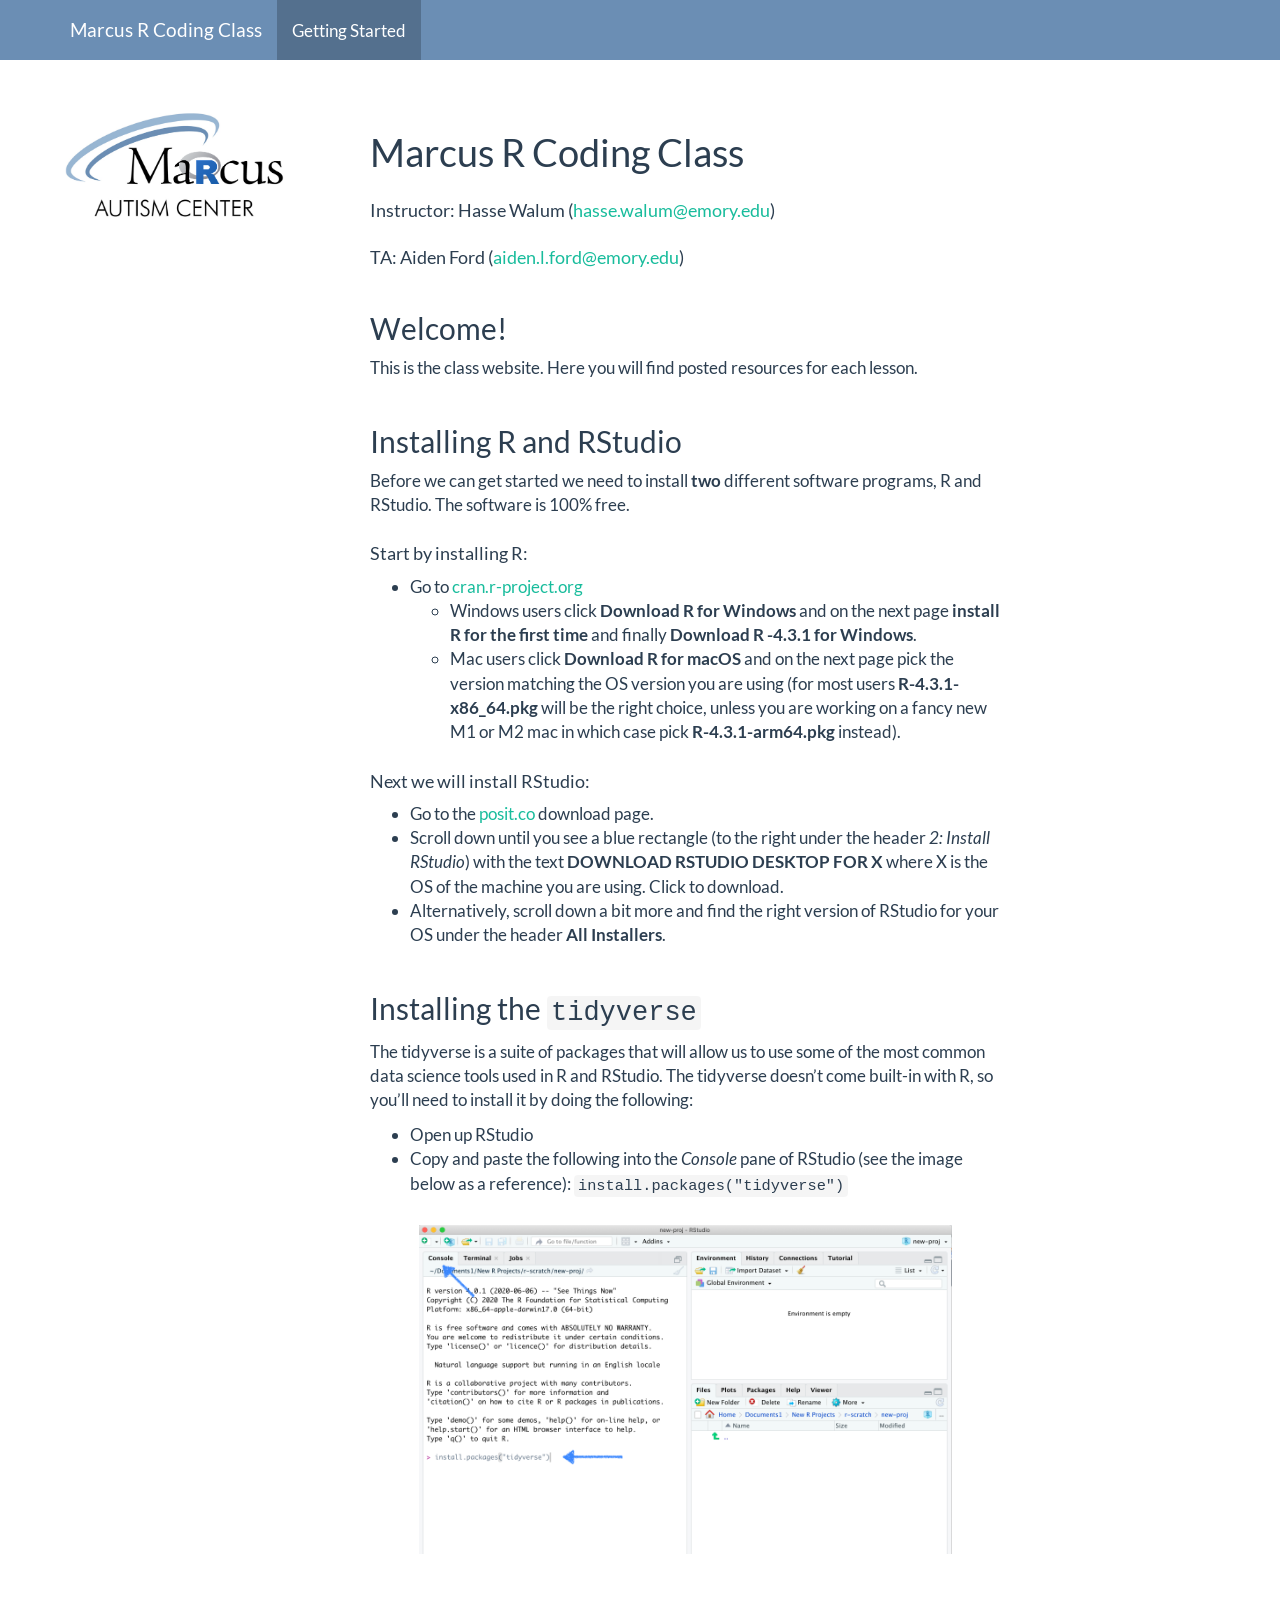
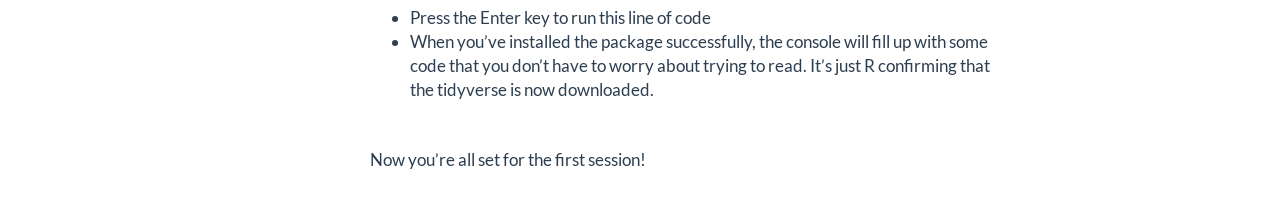
==== docs/index.html @ c4c49969 "Adds names" ====
<!DOCTYPE html>

<html>

<head>

<meta charset="utf-8" />
<meta name="generator" content="pandoc" />
<meta http-equiv="X-UA-Compatible" content="IE=EDGE" />


<meta name="author" content="Instructor: Hasse Walum (hasse.walum@emory.edu)" />
<meta name="author" content="TA: Aiden Ford (aiden.l.ford@emory.edu)" />


<title>Marcus R Coding Class</title>

<script src="site_libs/header-attrs-2.21/header-attrs.js"></script>
<script src="site_libs/jquery-3.6.0/jquery-3.6.0.min.js"></script>
<meta name="viewport" content="width=device-width, initial-scale=1" />
<link href="site_libs/bootstrap-3.3.5/css/flatly.min.css" rel="stylesheet" />
<script src="site_libs/bootstrap-3.3.5/js/bootstrap.min.js"></script>
<script src="site_libs/bootstrap-3.3.5/shim/html5shiv.min.js"></script>
<script src="site_libs/bootstrap-3.3.5/shim/respond.min.js"></script>
<style>h1 {font-size: 34px;}
       h1.title {font-size: 38px;}
       h2 {font-size: 30px;}
       h3 {font-size: 24px;}
       h4 {font-size: 18px;}
       h5 {font-size: 16px;}
       h6 {font-size: 12px;}
       code {color: inherit; background-color: rgba(0, 0, 0, 0.04);}
       pre:not([class]) { background-color: white }</style>
<script src="site_libs/jqueryui-1.11.4/jquery-ui.min.js"></script>
<link href="site_libs/tocify-1.9.1/jquery.tocify.css" rel="stylesheet" />
<script src="site_libs/tocify-1.9.1/jquery.tocify.js"></script>
<script src="site_libs/navigation-1.1/tabsets.js"></script>
<link href="site_libs/highlightjs-9.12.0/default.css" rel="stylesheet" />
<script src="site_libs/highlightjs-9.12.0/highlight.js"></script>

<style type="text/css">
  code{white-space: pre-wrap;}
  span.smallcaps{font-variant: small-caps;}
  span.underline{text-decoration: underline;}
  div.column{display: inline-block; vertical-align: top; width: 50%;}
  div.hanging-indent{margin-left: 1.5em; text-indent: -1.5em;}
  ul.task-list{list-style: none;}
    </style>

<style type="text/css">code{white-space: pre;}</style>
<script type="text/javascript">
if (window.hljs) {
  hljs.configure({languages: []});
  hljs.initHighlightingOnLoad();
  if (document.readyState && document.readyState === "complete") {
    window.setTimeout(function() { hljs.initHighlighting(); }, 0);
  }
}
</script>






<link rel="stylesheet" href="home.css" type="text/css" />
<link rel="stylesheet" href="style.css" type="text/css" />



<style type = "text/css">
.main-container {
  max-width: 940px;
  margin-left: auto;
  margin-right: auto;
}
img {
  max-width:100%;
}
.tabbed-pane {
  padding-top: 12px;
}
.html-widget {
  margin-bottom: 20px;
}
button.code-folding-btn:focus {
  outline: none;
}
summary {
  display: list-item;
}
details > summary > p:only-child {
  display: inline;
}
pre code {
  padding: 0;
}
</style>


<style type="text/css">
.dropdown-submenu {
  position: relative;
}
.dropdown-submenu>.dropdown-menu {
  top: 0;
  left: 100%;
  margin-top: -6px;
  margin-left: -1px;
  border-radius: 0 6px 6px 6px;
}
.dropdown-submenu:hover>.dropdown-menu {
  display: block;
}
.dropdown-submenu>a:after {
  display: block;
  content: " ";
  float: right;
  width: 0;
  height: 0;
  border-color: transparent;
  border-style: solid;
  border-width: 5px 0 5px 5px;
  border-left-color: #cccccc;
  margin-top: 5px;
  margin-right: -10px;
}
.dropdown-submenu:hover>a:after {
  border-left-color: #adb5bd;
}
.dropdown-submenu.pull-left {
  float: none;
}
.dropdown-submenu.pull-left>.dropdown-menu {
  left: -100%;
  margin-left: 10px;
  border-radius: 6px 0 6px 6px;
}
</style>

<script type="text/javascript">
// manage active state of menu based on current page
$(document).ready(function () {
  // active menu anchor
  href = window.location.pathname
  href = href.substr(href.lastIndexOf('/') + 1)
  if (href === "")
    href = "index.html";
  var menuAnchor = $('a[href="' + href + '"]');

  // mark the anchor link active (and if it's in a dropdown, also mark that active)
  var dropdown = menuAnchor.closest('li.dropdown');
  if (window.bootstrap) { // Bootstrap 4+
    menuAnchor.addClass('active');
    dropdown.find('> .dropdown-toggle').addClass('active');
  } else { // Bootstrap 3
    menuAnchor.parent().addClass('active');
    dropdown.addClass('active');
  }

  // Navbar adjustments
  var navHeight = $(".navbar").first().height() + 15;
  var style = document.createElement('style');
  var pt = "padding-top: " + navHeight + "px; ";
  var mt = "margin-top: -" + navHeight + "px; ";
  var css = "";
  // offset scroll position for anchor links (for fixed navbar)
  for (var i = 1; i <= 6; i++) {
    css += ".section h" + i + "{ " + pt + mt + "}\n";
  }
  style.innerHTML = "body {" + pt + "padding-bottom: 40px; }\n" + css;
  document.head.appendChild(style);
});
</script>

<!-- tabsets -->

<style type="text/css">
.tabset-dropdown > .nav-tabs {
  display: inline-table;
  max-height: 500px;
  min-height: 44px;
  overflow-y: auto;
  border: 1px solid #ddd;
  border-radius: 4px;
}

.tabset-dropdown > .nav-tabs > li.active:before, .tabset-dropdown > .nav-tabs.nav-tabs-open:before {
  content: "\e259";
  font-family: 'Glyphicons Halflings';
  display: inline-block;
  padding: 10px;
  border-right: 1px solid #ddd;
}

.tabset-dropdown > .nav-tabs.nav-tabs-open > li.active:before {
  content: "\e258";
  font-family: 'Glyphicons Halflings';
  border: none;
}

.tabset-dropdown > .nav-tabs > li.active {
  display: block;
}

.tabset-dropdown > .nav-tabs > li > a,
.tabset-dropdown > .nav-tabs > li > a:focus,
.tabset-dropdown > .nav-tabs > li > a:hover {
  border: none;
  display: inline-block;
  border-radius: 4px;
  background-color: transparent;
}

.tabset-dropdown > .nav-tabs.nav-tabs-open > li {
  display: block;
  float: none;
}

.tabset-dropdown > .nav-tabs > li {
  display: none;
}
</style>

<!-- code folding -->



<style type="text/css">

#TOC {
  margin: 25px 0px 20px 0px;
}
@media (max-width: 768px) {
#TOC {
  position: relative;
  width: 100%;
}
}

@media print {
.toc-content {
  /* see https://github.com/w3c/csswg-drafts/issues/4434 */
  float: right;
}
}

.toc-content {
  padding-left: 30px;
  padding-right: 40px;
}

div.main-container {
  max-width: 1200px;
}

div.tocify {
  width: 20%;
  max-width: 260px;
  max-height: 85%;
}

@media (min-width: 768px) and (max-width: 991px) {
  div.tocify {
    width: 25%;
  }
}

@media (max-width: 767px) {
  div.tocify {
    width: 100%;
    max-width: none;
  }
}

.tocify ul, .tocify li {
  line-height: 20px;
}

.tocify-subheader .tocify-item {
  font-size: 0.90em;
}

.tocify .list-group-item {
  border-radius: 0px;
}


</style>



</head>

<body>


<div class="container-fluid main-container">


<!-- setup 3col/9col grid for toc_float and main content  -->
<div class="row">
<div class="col-xs-12 col-sm-4 col-md-3">
<div id="TOC" class="tocify">
</div>
</div>

<div class="toc-content col-xs-12 col-sm-8 col-md-9">




<div class="navbar navbar-default  navbar-fixed-top" role="navigation">
  <div class="container">
    <div class="navbar-header">
      <button type="button" class="navbar-toggle collapsed" data-toggle="collapse" data-bs-toggle="collapse" data-target="#navbar" data-bs-target="#navbar">
        <span class="icon-bar"></span>
        <span class="icon-bar"></span>
        <span class="icon-bar"></span>
      </button>
      <a class="navbar-brand" href="index.html">Marcus R Coding Class</a>
    </div>
    <div id="navbar" class="navbar-collapse collapse">
      <ul class="nav navbar-nav">
        <li>
  <a href="index.html">Getting Started</a>
</li>
      </ul>
      <ul class="nav navbar-nav navbar-right">
        
      </ul>
    </div><!--/.nav-collapse -->
  </div><!--/.container -->
</div><!--/.navbar -->

<div id="header">



<h1 class="title toc-ignore">Marcus R Coding Class</h1>
<h4 class="author">Instructor: Hasse Walum (<a
href="mailto:hasse.walum@emory.edu"
class="email">hasse.walum@emory.edu</a>)</h4>
<h4 class="author">TA: Aiden Ford (<a
href="mailto:aiden.l.ford@emory.edu"
class="email">aiden.l.ford@emory.edu</a>)</h4>

</div>


<div id="welcome" class="section level2">
<h2>Welcome!</h2>
<p>This is the class website. Here you will find posted resources for
each lesson.</p>
</div>
<div id="installing-r-and-rstudio" class="section level2">
<h2>Installing R and RStudio</h2>
<p>Before we can get started we need to install <strong>two</strong>
different software programs, R and RStudio. The software is 100%
free.</p>
<div id="start-by-installing-r" class="section level4">
<h4>Start by installing R:</h4>
<ul>
<li>Go to <a href="https://cran.r-project.org">cran.r-project.org</a>
<ul>
<li>Windows users click <strong>Download R for Windows</strong> and on
the next page <strong>install R for the first time</strong> and finally
<strong>Download R -4.3.1 for Windows</strong>.</li>
<li>Mac users click <strong>Download R for macOS</strong> and on the
next page pick the version matching the OS version you are using (for
most users <strong>R-4.3.1-x86_64.pkg</strong> will be the right choice,
unless you are working on a fancy new M1 or M2 mac in which case pick
<strong>R-4.3.1-arm64.pkg</strong> instead).</li>
</ul></li>
</ul>
</div>
<div id="next-we-will-install-rstudio" class="section level4">
<h4>Next we will install RStudio:</h4>
<ul>
<li>Go to the <a
href="https://posit.co/download/rstudio-desktop/">posit.co</a> download
page.</li>
<li>Scroll down until you see a blue rectangle (to the right under the
header <em>2: Install RStudio</em>) with the text <strong>DOWNLOAD
RSTUDIO DESKTOP FOR X</strong> where X is the OS of the machine you are
using. Click to download.<br />
</li>
<li>Alternatively, scroll down a bit more and find the right version of
RStudio for your OS under the header <strong>All
Installers</strong>.</li>
</ul>
</div>
</div>
<div id="installing-the-tidyverse" class="section level2">
<h2>Installing the <code>tidyverse</code></h2>
<p>The tidyverse is a suite of packages that will allow us to use some
of the most common data science tools used in R and RStudio. The
tidyverse doesn’t come built-in with R, so you’ll need to install it by
doing the following:</p>
<ul>
<li>Open up RStudio</li>
<li>Copy and paste the following into the <em>Console</em> pane of
RStudio (see the image below as a reference):
<code>install.packages("tidyverse")</code></li>
</ul>
<center>
<img src="console.png" style="width:90.0%" />
</center>
<p><br />
</p>
<ul>
<li>Press the Enter key to run this line of code</li>
<li>When you’ve installed the package successfully, the console will
fill up with some code that you don’t have to worry about trying to
read. It’s just R confirming that the tidyverse is now downloaded.</li>
</ul>
<p><br></p>
<p>Now you’re all set for the first session!</p>
</div>



</div>
</div>

</div>

<script>

// add bootstrap table styles to pandoc tables
function bootstrapStylePandocTables() {
  $('tr.odd').parent('tbody').parent('table').addClass('table table-condensed');
}
$(document).ready(function () {
  bootstrapStylePandocTables();
});


</script>

<!-- tabsets -->

<script>
$(document).ready(function () {
  window.buildTabsets("TOC");
});

$(document).ready(function () {
  $('.tabset-dropdown > .nav-tabs > li').click(function () {
    $(this).parent().toggleClass('nav-tabs-open');
  });
});
</script>

<!-- code folding -->

<script>
$(document).ready(function ()  {

    // temporarily add toc-ignore selector to headers for the consistency with Pandoc
    $('.unlisted.unnumbered').addClass('toc-ignore')

    // move toc-ignore selectors from section div to header
    $('div.section.toc-ignore')
        .removeClass('toc-ignore')
        .children('h1,h2,h3,h4,h5').addClass('toc-ignore');

    // establish options
    var options = {
      selectors: "h1,h2,h3",
      theme: "bootstrap3",
      context: '.toc-content',
      hashGenerator: function (text) {
        return text.replace(/[.\\/?&!#<>]/g, '').replace(/\s/g, '_');
      },
      ignoreSelector: ".toc-ignore",
      scrollTo: 0
    };
    options.showAndHide = true;
    options.smoothScroll = true;

    // tocify
    var toc = $("#TOC").tocify(options).data("toc-tocify");
});
</script>

<!-- dynamically load mathjax for compatibility with self-contained -->
<script>
  (function () {
    var script = document.createElement("script");
    script.type = "text/javascript";
    script.src  = "https://mathjax.rstudio.com/latest/MathJax.js?config=TeX-AMS-MML_HTMLorMML";
    document.getElementsByTagName("head")[0].appendChild(script);
  })();
</script>

</body>
</html>
---- docs/site_libs/bootstrap-3.3.5/css/flatly.min.css ----
@font-face {
  font-family: 'Lato';
  font-style: normal;
  font-weight: 400;
  src: url(fonts/Lato.ttf) format('truetype');
}
@font-face {
  font-family: 'Lato';
  font-style: normal;
  font-weight: 700;
  src: url(fonts/LatoBold.ttf) format('truetype');
}
@font-face {
  font-family: 'Lato';
  font-style: italic;
  font-weight: 400;
  src: url(fonts/LatoItalic.ttf) format('truetype');
}

/*!
 * bootswatch v3.3.6
 * Homepage: http://bootswatch.com
 * Copyright 2012-2015 Thomas Park
 * Licensed under MIT
 * Based on Bootstrap
*//*!
 * Bootstrap v3.3.6 (http://getbootstrap.com)
 * Copyright 2011-2015 Twitter, Inc.
 * Licensed under MIT (https://github.com/twbs/bootstrap/blob/master/LICENSE)
 *//*! normalize.css v3.0.3 | MIT License | github.com/necolas/normalize.css */html{font-family:sans-serif;-ms-text-size-adjust:100%;-webkit-text-size-adjust:100%}body{margin:0}article,aside,details,figcaption,figure,footer,header,hgroup,main,menu,nav,section,summary{display:block}audio,canvas,progress,video{display:inline-block;vertical-align:baseline}audio:not([controls]){display:none;height:0}[hidden],template{display:none}a{background-color:transparent}a:active,a:hover{outline:0}abbr[title]{border-bottom:1px dotted}b,strong{font-weight:bold}dfn{font-style:italic}h1{font-size:2em;margin:0.67em 0}mark{background:#ff0;color:#000}small{font-size:80%}sub,sup{font-size:75%;line-height:0;position:relative;vertical-align:baseline}sup{top:-0.5em}sub{bottom:-0.25em}img{border:0}svg:not(:root){overflow:hidden}figure{margin:1em 40px}hr{-webkit-box-sizing:content-box;-moz-box-sizing:content-box;box-sizing:content-box;height:0}pre{overflow:auto}code,kbd,pre,samp{font-family:monospace, monospace;font-size:1em}button,input,optgroup,select,textarea{color:inherit;font:inherit;margin:0}button{overflow:visible}button,select{text-transform:none}button,html input[type="button"],input[type="reset"],input[type="submit"]{-webkit-appearance:button;cursor:pointer}button[disabled],html input[disabled]{cursor:default}button::-moz-focus-inner,input::-moz-focus-inner{border:0;padding:0}input{line-height:normal}input[type="checkbox"],input[type="radio"]{-webkit-box-sizing:border-box;-moz-box-sizing:border-box;box-sizing:border-box;padding:0}input[type="number"]::-webkit-inner-spin-button,input[type="number"]::-webkit-outer-spin-button{height:auto}input[type="search"]{-webkit-appearance:textfield;-webkit-box-sizing:content-box;-moz-box-sizing:content-box;box-sizing:content-box}input[type="search"]::-webkit-search-cancel-button,input[type="search"]::-webkit-search-decoration{-webkit-appearance:none}fieldset{border:1px solid #c0c0c0;margin:0 2px;padding:0.35em 0.625em 0.75em}legend{border:0;padding:0}textarea{overflow:auto}optgroup{font-weight:bold}table{border-collapse:collapse;border-spacing:0}td,th{padding:0}/*! Source: https://github.com/h5bp/html5-boilerplate/blob/master/src/css/main.css */@media print{*,*:before,*:after{background:transparent !important;color:#000 !important;-webkit-box-shadow:none !important;box-shadow:none !important;text-shadow:none !important}a,a:visited{text-decoration:underline}a[href]:after{content:" (" attr(href) ")"}abbr[title]:after{content:" (" attr(title) ")"}a[href^="#"]:after,a[href^="javascript:"]:after{content:""}pre,blockquote{border:1px solid #999;page-break-inside:avoid}thead{display:table-header-group}tr,img{page-break-inside:avoid}img{max-width:100% !important}p,h2,h3{orphans:3;widows:3}h2,h3{page-break-after:avoid}.navbar{display:none}.btn>.caret,.dropup>.btn>.caret{border-top-color:#000 !important}.label{border:1px solid #000}.table{border-collapse:collapse !important}.table td,.table th{background-color:#fff !important}.table-bordered th,.table-bordered td{border:1px solid #ddd !important}}@font-face{font-family:'Glyphicons Halflings';src:url('../fonts/glyphicons-halflings-regular.eot');src:url('../fonts/glyphicons-halflings-regular.eot?#iefix') format('embedded-opentype'),url('../fonts/glyphicons-halflings-regular.woff') format('woff'),url('../fonts/glyphicons-halflings-regular.ttf') format('truetype'),url('../fonts/glyphicons-halflings-regular.svg#glyphicons_halflingsregular') format('svg')}.glyphicon{position:relative;top:1px;display:inline-block;font-family:'Glyphicons Halflings';font-style:normal;font-weight:normal;line-height:1;-webkit-font-smoothing:antialiased;-moz-osx-font-smoothing:grayscale}.glyphicon-asterisk:before{content:"\002a"}.glyphicon-plus:before{content:"\002b"}.glyphicon-euro:before,.glyphicon-eur:before{content:"\20ac"}.glyphicon-minus:before{content:"\2212"}.glyphicon-cloud:before{content:"\2601"}.glyphicon-envelope:before{content:"\2709"}.glyphicon-pencil:before{content:"\270f"}.glyphicon-glass:before{content:"\e001"}.glyphicon-music:before{content:"\e002"}.glyphicon-search:before{content:"\e003"}.glyphicon-heart:before{content:"\e005"}.glyphicon-star:before{content:"\e006"}.glyphicon-star-empty:before{content:"\e007"}.glyphicon-user:before{content:"\e008"}.glyphicon-film:before{content:"\e009"}.glyphicon-th-large:before{content:"\e010"}.glyphicon-th:before{content:"\e011"}.glyphicon-th-list:before{content:"\e012"}.glyphicon-ok:before{content:"\e013"}.glyphicon-remove:before{content:"\e014"}.glyphicon-zoom-in:before{content:"\e015"}.glyphicon-zoom-out:before{content:"\e016"}.glyphicon-off:before{content:"\e017"}.glyphicon-signal:before{content:"\e018"}.glyphicon-cog:before{content:"\e019"}.glyphicon-trash:before{content:"\e020"}.glyphicon-home:before{content:"\e021"}.glyphicon-file:before{content:"\e022"}.glyphicon-time:before{content:"\e023"}.glyphicon-road:before{content:"\e024"}.glyphicon-download-alt:before{content:"\e025"}.glyphicon-download:before{content:"\e026"}.glyphicon-upload:before{content:"\e027"}.glyphicon-inbox:before{content:"\e028"}.glyphicon-play-circle:before{content:"\e029"}.glyphicon-repeat:before{content:"\e030"}.glyphicon-refresh:before{content:"\e031"}.glyphicon-list-alt:before{content:"\e032"}.glyphicon-lock:before{content:"\e033"}.glyphicon-flag:before{content:"\e034"}.glyphicon-headphones:before{content:"\e035"}.glyphicon-volume-off:before{content:"\e036"}.glyphicon-volume-down:before{content:"\e037"}.glyphicon-volume-up:before{content:"\e038"}.glyphicon-qrcode:before{content:"\e039"}.glyphicon-barcode:before{content:"\e040"}.glyphicon-tag:before{content:"\e041"}.glyphicon-tags:before{content:"\e042"}.glyphicon-book:before{content:"\e043"}.glyphicon-bookmark:before{content:"\e044"}.glyphicon-print:before{content:"\e045"}.glyphicon-camera:before{content:"\e046"}.glyphicon-font:before{content:"\e047"}.glyphicon-bold:before{content:"\e048"}.glyphicon-italic:before{content:"\e049"}.glyphicon-text-height:before{content:"\e050"}.glyphicon-text-width:before{content:"\e051"}.glyphicon-align-left:before{content:"\e052"}.glyphicon-align-center:before{content:"\e053"}.glyphicon-align-right:before{content:"\e054"}.glyphicon-align-justify:before{content:"\e055"}.glyphicon-list:before{content:"\e056"}.glyphicon-indent-left:before{content:"\e057"}.glyphicon-indent-right:before{content:"\e058"}.glyphicon-facetime-video:before{content:"\e059"}.glyphicon-picture:before{content:"\e060"}.glyphicon-map-marker:before{content:"\e062"}.glyphicon-adjust:before{content:"\e063"}.glyphicon-tint:before{content:"\e064"}.glyphicon-edit:before{content:"\e065"}.glyphicon-share:before{content:"\e066"}.glyphicon-check:before{content:"\e067"}.glyphicon-move:before{content:"\e068"}.glyphicon-step-backward:before{content:"\e069"}.glyphicon-fast-backward:before{content:"\e070"}.glyphicon-backward:before{content:"\e071"}.glyphicon-play:before{content:"\e072"}.glyphicon-pause:before{content:"\e073"}.glyphicon-stop:before{content:"\e074"}.glyphicon-forward:before{content:"\e075"}.glyphicon-fast-forward:before{content:"\e076"}.glyphicon-step-forward:before{content:"\e077"}.glyphicon-eject:before{content:"\e078"}.glyphicon-chevron-left:before{content:"\e079"}.glyphicon-chevron-right:before{content:"\e080"}.glyphicon-plus-sign:before{content:"\e081"}.glyphicon-minus-sign:before{content:"\e082"}.glyphicon-remove-sign:before{content:"\e083"}.glyphicon-ok-sign:before{content:"\e084"}.glyphicon-question-sign:before{content:"\e085"}.glyphicon-info-sign:before{content:"\e086"}.glyphicon-screenshot:before{content:"\e087"}.glyphicon-remove-circle:before{content:"\e088"}.glyphicon-ok-circle:before{content:"\e089"}.glyphicon-ban-circle:before{content:"\e090"}.glyphicon-arrow-left:before{content:"\e091"}.glyphicon-arrow-right:before{content:"\e092"}.glyphicon-arrow-up:before{content:"\e093"}.glyphicon-arrow-down:before{content:"\e094"}.glyphicon-share-alt:before{content:"\e095"}.glyphicon-resize-full:before{content:"\e096"}.glyphicon-resize-small:before{content:"\e097"}.glyphicon-exclamation-sign:before{content:"\e101"}.glyphicon-gift:before{content:"\e102"}.glyphicon-leaf:before{content:"\e103"}.glyphicon-fire:before{content:"\e104"}.glyphicon-eye-open:before{content:"\e105"}.glyphicon-eye-close:before{content:"\e106"}.glyphicon-warning-sign:before{content:"\e107"}.glyphicon-plane:before{content:"\e108"}.glyphicon-calendar:before{content:"\e109"}.glyphicon-random:before{content:"\e110"}.glyphicon-comment:before{content:"\e111"}.glyphicon-magnet:before{content:"\e112"}.glyphicon-chevron-up:before{content:"\e113"}.glyphicon-chevron-down:before{content:"\e114"}.glyphicon-retweet:before{content:"\e115"}.glyphicon-shopping-cart:before{content:"\e116"}.glyphicon-folder-close:before{content:"\e117"}.glyphicon-folder-open:before{content:"\e118"}.glyphicon-resize-vertical:before{content:"\e119"}.glyphicon-resize-horizontal:before{content:"\e120"}.glyphicon-hdd:before{content:"\e121"}.glyphicon-bullhorn:before{content:"\e122"}.glyphicon-bell:before{content:"\e123"}.glyphicon-certificate:before{content:"\e124"}.glyphicon-thumbs-up:before{content:"\e125"}.glyphicon-thumbs-down:before{content:"\e126"}.glyphicon-hand-right:before{content:"\e127"}.glyphicon-hand-left:before{content:"\e128"}.glyphicon-hand-up:before{content:"\e129"}.glyphicon-hand-down:before{content:"\e130"}.glyphicon-circle-arrow-right:before{content:"\e131"}.glyphicon-circle-arrow-left:before{content:"\e132"}.glyphicon-circle-arrow-up:before{content:"\e133"}.glyphicon-circle-arrow-down:before{content:"\e134"}.glyphicon-globe:before{content:"\e135"}.glyphicon-wrench:before{content:"\e136"}.glyphicon-tasks:before{content:"\e137"}.glyphicon-filter:before{content:"\e138"}.glyphicon-briefcase:before{content:"\e139"}.glyphicon-fullscreen:before{content:"\e140"}.glyphicon-dashboard:before{content:"\e141"}.glyphicon-paperclip:before{content:"\e142"}.glyphicon-heart-empty:before{content:"\e143"}.glyphicon-link:before{content:"\e144"}.glyphicon-phone:before{content:"\e145"}.glyphicon-pushpin:before{content:"\e146"}.glyphicon-usd:before{content:"\e148"}.glyphicon-gbp:before{content:"\e149"}.glyphicon-sort:before{content:"\e150"}.glyphicon-sort-by-alphabet:before{content:"\e151"}.glyphicon-sort-by-alphabet-alt:before{content:"\e152"}.glyphicon-sort-by-order:before{content:"\e153"}.glyphicon-sort-by-order-alt:before{content:"\e154"}.glyphicon-sort-by-attributes:before{content:"\e155"}.glyphicon-sort-by-attributes-alt:before{content:"\e156"}.glyphicon-unchecked:before{content:"\e157"}.glyphicon-expand:before{content:"\e158"}.glyphicon-collapse-down:before{content:"\e159"}.glyphicon-collapse-up:before{content:"\e160"}.glyphicon-log-in:before{content:"\e161"}.glyphicon-flash:before{content:"\e162"}.glyphicon-log-out:before{content:"\e163"}.glyphicon-new-window:before{content:"\e164"}.glyphicon-record:before{content:"\e165"}.glyphicon-save:before{content:"\e166"}.glyphicon-open:before{content:"\e167"}.glyphicon-saved:before{content:"\e168"}.glyphicon-import:before{content:"\e169"}.glyphicon-export:before{content:"\e170"}.glyphicon-send:before{content:"\e171"}.glyphicon-floppy-disk:before{content:"\e172"}.glyphicon-floppy-saved:before{content:"\e173"}.glyphicon-floppy-remove:before{content:"\e174"}.glyphicon-floppy-save:before{content:"\e175"}.glyphicon-floppy-open:before{content:"\e176"}.glyphicon-credit-card:before{content:"\e177"}.glyphicon-transfer:before{content:"\e178"}.glyphicon-cutlery:before{content:"\e179"}.glyphicon-header:before{content:"\e180"}.glyphicon-compressed:before{content:"\e181"}.glyphicon-earphone:before{content:"\e182"}.glyphicon-phone-alt:before{content:"\e183"}.glyphicon-tower:before{content:"\e184"}.glyphicon-stats:before{content:"\e185"}.glyphicon-sd-video:before{content:"\e186"}.glyphicon-hd-video:before{content:"\e187"}.glyphicon-subtitles:before{content:"\e188"}.glyphicon-sound-stereo:before{content:"\e189"}.glyphicon-sound-dolby:before{content:"\e190"}.glyphicon-sound-5-1:before{content:"\e191"}.glyphicon-sound-6-1:before{content:"\e192"}.glyphicon-sound-7-1:before{content:"\e193"}.glyphicon-copyright-mark:before{content:"\e194"}.glyphicon-registration-mark:before{content:"\e195"}.glyphicon-cloud-download:before{content:"\e197"}.glyphicon-cloud-upload:before{content:"\e198"}.glyphicon-tree-conifer:before{content:"\e199"}.glyphicon-tree-deciduous:before{content:"\e200"}.glyphicon-cd:before{content:"\e201"}.glyphicon-save-file:before{content:"\e202"}.glyphicon-open-file:before{content:"\e203"}.glyphicon-level-up:before{content:"\e204"}.glyphicon-copy:before{content:"\e205"}.glyphicon-paste:before{content:"\e206"}.glyphicon-alert:before{content:"\e209"}.glyphicon-equalizer:before{content:"\e210"}.glyphicon-king:before{content:"\e211"}.glyphicon-queen:before{content:"\e212"}.glyphicon-pawn:before{content:"\e213"}.glyphicon-bishop:before{content:"\e214"}.glyphicon-knight:before{content:"\e215"}.glyphicon-baby-formula:before{content:"\e216"}.glyphicon-tent:before{content:"\26fa"}.glyphicon-blackboard:before{content:"\e218"}.glyphicon-bed:before{content:"\e219"}.glyphicon-apple:before{content:"\f8ff"}.glyphicon-erase:before{content:"\e221"}.glyphicon-hourglass:before{content:"\231b"}.glyphicon-lamp:before{content:"\e223"}.glyphicon-duplicate:before{content:"\e224"}.glyphicon-piggy-bank:before{content:"\e225"}.glyphicon-scissors:before{content:"\e226"}.glyphicon-bitcoin:before{content:"\e227"}.glyphicon-btc:before{content:"\e227"}.glyphicon-xbt:before{content:"\e227"}.glyphicon-yen:before{content:"\00a5"}.glyphicon-jpy:before{content:"\00a5"}.glyphicon-ruble:before{content:"\20bd"}.glyphicon-rub:before{content:"\20bd"}.glyphicon-scale:before{content:"\e230"}.glyphicon-ice-lolly:before{content:"\e231"}.glyphicon-ice-lolly-tasted:before{content:"\e232"}.glyphicon-education:before{content:"\e233"}.glyphicon-option-horizontal:before{content:"\e234"}.glyphicon-option-vertical:before{content:"\e235"}.glyphicon-menu-hamburger:before{content:"\e236"}.glyphicon-modal-window:before{content:"\e237"}.glyphicon-oil:before{content:"\e238"}.glyphicon-grain:before{content:"\e239"}.glyphicon-sunglasses:before{content:"\e240"}.glyphicon-text-size:before{content:"\e241"}.glyphicon-text-color:before{content:"\e242"}.glyphicon-text-background:before{content:"\e243"}.glyphicon-object-align-top:before{content:"\e244"}.glyphicon-object-align-bottom:before{content:"\e245"}.glyphicon-object-align-horizontal:before{content:"\e246"}.glyphicon-object-align-left:before{content:"\e247"}.glyphicon-object-align-vertical:before{content:"\e248"}.glyphicon-object-align-right:before{content:"\e249"}.glyphicon-triangle-right:before{content:"\e250"}.glyphicon-triangle-left:before{content:"\e251"}.glyphicon-triangle-bottom:before{content:"\e252"}.glyphicon-triangle-top:before{content:"\e253"}.glyphicon-console:before{content:"\e254"}.glyphicon-superscript:before{content:"\e255"}.glyphicon-subscript:before{content:"\e256"}.glyphicon-menu-left:before{content:"\e257"}.glyphicon-menu-right:before{content:"\e258"}.glyphicon-menu-down:before{content:"\e259"}.glyphicon-menu-up:before{content:"\e260"}*{-webkit-box-sizing:border-box;-moz-box-sizing:border-box;box-sizing:border-box}*:before,*:after{-webkit-box-sizing:border-box;-moz-box-sizing:border-box;box-sizing:border-box}html{font-size:10px;-webkit-tap-highlight-color:rgba(0,0,0,0)}body{font-family:"Lato","Helvetica Neue",Helvetica,Arial,sans-serif;font-size:15px;line-height:1.42857143;color:#2c3e50;background-color:#ffffff}input,button,select,textarea{font-family:inherit;font-size:inherit;line-height:inherit}a{color:#18bc9c;text-decoration:none}a:hover,a:focus{color:#18bc9c;text-decoration:underline}a:focus{outline:thin dotted;outline:5px auto -webkit-focus-ring-color;outline-offset:-2px}figure{margin:0}img{vertical-align:middle}.img-responsive,.thumbnail>img,.thumbnail a>img,.carousel-inner>.item>img,.carousel-inner>.item>a>img{display:block;max-width:100%;height:auto}.img-rounded{border-radius:6px}.img-thumbnail{padding:4px;line-height:1.42857143;background-color:#ffffff;border:1px solid #ecf0f1;border-radius:4px;-webkit-transition:all .2s ease-in-out;-o-transition:all .2s ease-in-out;transition:all .2s ease-in-out;display:inline-block;max-width:100%;height:auto}.img-circle{border-radius:50%}hr{margin-top:21px;margin-bottom:21px;border:0;border-top:1px solid #ecf0f1}.sr-only{position:absolute;width:1px;height:1px;margin:-1px;padding:0;overflow:hidden;clip:rect(0, 0, 0, 0);border:0}.sr-only-focusable:active,.sr-only-focusable:focus{position:static;width:auto;height:auto;margin:0;overflow:visible;clip:auto}[role="button"]{cursor:pointer}h1,h2,h3,h4,h5,h6,.h1,.h2,.h3,.h4,.h5,.h6{font-family:"Lato","Helvetica Neue",Helvetica,Arial,sans-serif;font-weight:400;line-height:1.1;color:inherit}h1 small,h2 small,h3 small,h4 small,h5 small,h6 small,.h1 small,.h2 small,.h3 small,.h4 small,.h5 small,.h6 small,h1 .small,h2 .small,h3 .small,h4 .small,h5 .small,h6 .small,.h1 .small,.h2 .small,.h3 .small,.h4 .small,.h5 .small,.h6 .small{font-weight:normal;line-height:1;color:#b4bcc2}h1,.h1,h2,.h2,h3,.h3{margin-top:21px;margin-bottom:10.5px}h1 small,.h1 small,h2 small,.h2 small,h3 small,.h3 small,h1 .small,.h1 .small,h2 .small,.h2 .small,h3 .small,.h3 .small{font-size:65%}h4,.h4,h5,.h5,h6,.h6{margin-top:10.5px;margin-bottom:10.5px}h4 small,.h4 small,h5 small,.h5 small,h6 small,.h6 small,h4 .small,.h4 .small,h5 .small,.h5 .small,h6 .small,.h6 .small{font-size:75%}h1,.h1{font-size:39px}h2,.h2{font-size:32px}h3,.h3{font-size:26px}h4,.h4{font-size:19px}h5,.h5{font-size:15px}h6,.h6{font-size:13px}p{margin:0 0 10.5px}.lead{margin-bottom:21px;font-size:17px;font-weight:300;line-height:1.4}@media (min-width:768px){.lead{font-size:22.5px}}small,.small{font-size:86%}mark,.mark{background-color:#f39c12;padding:.2em}.text-left{text-align:left}.text-right{text-align:right}.text-center{text-align:center}.text-justify{text-align:justify}.text-nowrap{white-space:nowrap}.text-lowercase{text-transform:lowercase}.text-uppercase{text-transform:uppercase}.text-capitalize{text-transform:capitalize}.text-muted{color:#b4bcc2}.text-primary{color:#2c3e50}a.text-primary:hover,a.text-primary:focus{color:#1a242f}.text-success{color:#ffffff}a.text-success:hover,a.text-success:focus{color:#e6e6e6}.text-info{color:#ffffff}a.text-info:hover,a.text-info:focus{color:#e6e6e6}.text-warning{color:#ffffff}a.text-warning:hover,a.text-warning:focus{color:#e6e6e6}.text-danger{color:#ffffff}a.text-danger:hover,a.text-danger:focus{color:#e6e6e6}.bg-primary{color:#fff;background-color:#2c3e50}a.bg-primary:hover,a.bg-primary:focus{background-color:#1a242f}.bg-success{background-color:#18bc9c}a.bg-success:hover,a.bg-success:focus{background-color:#128f76}.bg-info{background-color:#3498db}a.bg-info:hover,a.bg-info:focus{background-color:#217dbb}.bg-warning{background-color:#f39c12}a.bg-warning:hover,a.bg-warning:focus{background-color:#c87f0a}.bg-danger{background-color:#e74c3c}a.bg-danger:hover,a.bg-danger:focus{background-color:#d62c1a}.page-header{padding-bottom:9.5px;margin:42px 0 21px;border-bottom:1px solid transparent}ul,ol{margin-top:0;margin-bottom:10.5px}ul ul,ol ul,ul ol,ol ol{margin-bottom:0}.list-unstyled{padding-left:0;list-style:none}.list-inline{padding-left:0;list-style:none;margin-left:-5px}.list-inline>li{display:inline-block;padding-left:5px;padding-right:5px}dl{margin-top:0;margin-bottom:21px}dt,dd{line-height:1.42857143}dt{font-weight:bold}dd{margin-left:0}@media (min-width:768px){.dl-horizontal dt{float:left;width:160px;clear:left;text-align:right;overflow:hidden;text-overflow:ellipsis;white-space:nowrap}.dl-horizontal dd{margin-left:180px}}abbr[title],abbr[data-original-title]{cursor:help;border-bottom:1px dotted #b4bcc2}.initialism{font-size:90%;text-transform:uppercase}blockquote{padding:10.5px 21px;margin:0 0 21px;font-size:18.75px;border-left:5px solid #ecf0f1}blockquote p:last-child,blockquote ul:last-child,blockquote ol:last-child{margin-bottom:0}blockquote footer,blockquote small,blockquote .small{display:block;font-size:80%;line-height:1.42857143;color:#b4bcc2}blockquote footer:before,blockquote small:before,blockquote .small:before{content:'\2014 \00A0'}.blockquote-reverse,blockquote.pull-right{padding-right:15px;padding-left:0;border-right:5px solid #ecf0f1;border-left:0;text-align:right}.blockquote-reverse footer:before,blockquote.pull-right footer:before,.blockquote-reverse small:before,blockquote.pull-right small:before,.blockquote-reverse .small:before,blockquote.pull-right .small:before{content:''}.blockquote-reverse footer:after,blockquote.pull-right footer:after,.blockquote-reverse small:after,blockquote.pull-right small:after,.blockquote-reverse .small:after,blockquote.pull-right .small:after{content:'\00A0 \2014'}address{margin-bottom:21px;font-style:normal;line-height:1.42857143}code,kbd,pre,samp{font-family:monospace}code{padding:2px 4px;font-size:90%;color:#c7254e;background-color:#f9f2f4;border-radius:4px}kbd{padding:2px 4px;font-size:90%;color:#ffffff;background-color:#333333;border-radius:3px;-webkit-box-shadow:inset 0 -1px 0 rgba(0,0,0,0.25);box-shadow:inset 0 -1px 0 rgba(0,0,0,0.25)}kbd kbd{padding:0;font-size:100%;font-weight:bold;-webkit-box-shadow:none;box-shadow:none}pre{display:block;padding:10px;margin:0 0 10.5px;font-size:14px;line-height:1.42857143;word-break:break-all;word-wrap:break-word;color:#7b8a8b;background-color:#ecf0f1;border:1px solid #cccccc;border-radius:4px}pre code{padding:0;font-size:inherit;color:inherit;white-space:pre-wrap;background-color:transparent;border-radius:0}.pre-scrollable{max-height:340px;overflow-y:scroll}.container{margin-right:auto;margin-left:auto;padding-left:15px;padding-right:15px}@media (min-width:768px){.container{width:750px}}@media (min-width:992px){.container{width:970px}}@media (min-width:1200px){.container{width:1170px}}.container-fluid{margin-right:auto;margin-left:auto;padding-left:15px;padding-right:15px}.row{margin-left:-15px;margin-right:-15px}.col-xs-1,.col-sm-1,.col-md-1,.col-lg-1,.col-xs-2,.col-sm-2,.col-md-2,.col-lg-2,.col-xs-3,.col-sm-3,.col-md-3,.col-lg-3,.col-xs-4,.col-sm-4,.col-md-4,.col-lg-4,.col-xs-5,.col-sm-5,.col-md-5,.col-lg-5,.col-xs-6,.col-sm-6,.col-md-6,.col-lg-6,.col-xs-7,.col-sm-7,.col-md-7,.col-lg-7,.col-xs-8,.col-sm-8,.col-md-8,.col-lg-8,.col-xs-9,.col-sm-9,.col-md-9,.col-lg-9,.col-xs-10,.col-sm-10,.col-md-10,.col-lg-10,.col-xs-11,.col-sm-11,.col-md-11,.col-lg-11,.col-xs-12,.col-sm-12,.col-md-12,.col-lg-12{position:relative;min-height:1px;padding-left:15px;padding-right:15px}.col-xs-1,.col-xs-2,.col-xs-3,.col-xs-4,.col-xs-5,.col-xs-6,.col-xs-7,.col-xs-8,.col-xs-9,.col-xs-10,.col-xs-11,.col-xs-12{float:left}.col-xs-12{width:100%}.col-xs-11{width:91.66666667%}.col-xs-10{width:83.33333333%}.col-xs-9{width:75%}.col-xs-8{width:66.66666667%}.col-xs-7{width:58.33333333%}.col-xs-6{width:50%}.col-xs-5{width:41.66666667%}.col-xs-4{width:33.33333333%}.col-xs-3{width:25%}.col-xs-2{width:16.66666667%}.col-xs-1{width:8.33333333%}.col-xs-pull-12{right:100%}.col-xs-pull-11{right:91.66666667%}.col-xs-pull-10{right:83.33333333%}.col-xs-pull-9{right:75%}.col-xs-pull-8{right:66.66666667%}.col-xs-pull-7{right:58.33333333%}.col-xs-pull-6{right:50%}.col-xs-pull-5{right:41.66666667%}.col-xs-pull-4{right:33.33333333%}.col-xs-pull-3{right:25%}.col-xs-pull-2{right:16.66666667%}.col-xs-pull-1{right:8.33333333%}.col-xs-pull-0{right:auto}.col-xs-push-12{left:100%}.col-xs-push-11{left:91.66666667%}.col-xs-push-10{left:83.33333333%}.col-xs-push-9{left:75%}.col-xs-push-8{left:66.66666667%}.col-xs-push-7{left:58.33333333%}.col-xs-push-6{left:50%}.col-xs-push-5{left:41.66666667%}.col-xs-push-4{left:33.33333333%}.col-xs-push-3{left:25%}.col-xs-push-2{left:16.66666667%}.col-xs-push-1{left:8.33333333%}.col-xs-push-0{left:auto}.col-xs-offset-12{margin-left:100%}.col-xs-offset-11{margin-left:91.66666667%}.col-xs-offset-10{margin-left:83.33333333%}.col-xs-offset-9{margin-left:75%}.col-xs-offset-8{margin-left:66.66666667%}.col-xs-offset-7{margin-left:58.33333333%}.col-xs-offset-6{margin-left:50%}.col-xs-offset-5{margin-left:41.66666667%}.col-xs-offset-4{margin-left:33.33333333%}.col-xs-offset-3{margin-left:25%}.col-xs-offset-2{margin-left:16.66666667%}.col-xs-offset-1{margin-left:8.33333333%}.col-xs-offset-0{margin-left:0%}@media (min-width:768px){.col-sm-1,.col-sm-2,.col-sm-3,.col-sm-4,.col-sm-5,.col-sm-6,.col-sm-7,.col-sm-8,.col-sm-9,.col-sm-10,.col-sm-11,.col-sm-12{float:left}.col-sm-12{width:100%}.col-sm-11{width:91.66666667%}.col-sm-10{width:83.33333333%}.col-sm-9{width:75%}.col-sm-8{width:66.66666667%}.col-sm-7{width:58.33333333%}.col-sm-6{width:50%}.col-sm-5{width:41.66666667%}.col-sm-4{width:33.33333333%}.col-sm-3{width:25%}.col-sm-2{width:16.66666667%}.col-sm-1{width:8.33333333%}.col-sm-pull-12{right:100%}.col-sm-pull-11{right:91.66666667%}.col-sm-pull-10{right:83.33333333%}.col-sm-pull-9{right:75%}.col-sm-pull-8{right:66.66666667%}.col-sm-pull-7{right:58.33333333%}.col-sm-pull-6{right:50%}.col-sm-pull-5{right:41.66666667%}.col-sm-pull-4{right:33.33333333%}.col-sm-pull-3{right:25%}.col-sm-pull-2{right:16.66666667%}.col-sm-pull-1{right:8.33333333%}.col-sm-pull-0{right:auto}.col-sm-push-12{left:100%}.col-sm-push-11{left:91.66666667%}.col-sm-push-10{left:83.33333333%}.col-sm-push-9{left:75%}.col-sm-push-8{left:66.66666667%}.col-sm-push-7{left:58.33333333%}.col-sm-push-6{left:50%}.col-sm-push-5{left:41.66666667%}.col-sm-push-4{left:33.33333333%}.col-sm-push-3{left:25%}.col-sm-push-2{left:16.66666667%}.col-sm-push-1{left:8.33333333%}.col-sm-push-0{left:auto}.col-sm-offset-12{margin-left:100%}.col-sm-offset-11{margin-left:91.66666667%}.col-sm-offset-10{margin-left:83.33333333%}.col-sm-offset-9{margin-left:75%}.col-sm-offset-8{margin-left:66.66666667%}.col-sm-offset-7{margin-left:58.33333333%}.col-sm-offset-6{margin-left:50%}.col-sm-offset-5{margin-left:41.66666667%}.col-sm-offset-4{margin-left:33.33333333%}.col-sm-offset-3{margin-left:25%}.col-sm-offset-2{margin-left:16.66666667%}.col-sm-offset-1{margin-left:8.33333333%}.col-sm-offset-0{margin-left:0%}}@media (min-width:992px){.col-md-1,.col-md-2,.col-md-3,.col-md-4,.col-md-5,.col-md-6,.col-md-7,.col-md-8,.col-md-9,.col-md-10,.col-md-11,.col-md-12{float:left}.col-md-12{width:100%}.col-md-11{width:91.66666667%}.col-md-10{width:83.33333333%}.col-md-9{width:75%}.col-md-8{width:66.66666667%}.col-md-7{width:58.33333333%}.col-md-6{width:50%}.col-md-5{width:41.66666667%}.col-md-4{width:33.33333333%}.col-md-3{width:25%}.col-md-2{width:16.66666667%}.col-md-1{width:8.33333333%}.col-md-pull-12{right:100%}.col-md-pull-11{right:91.66666667%}.col-md-pull-10{right:83.33333333%}.col-md-pull-9{right:75%}.col-md-pull-8{right:66.66666667%}.col-md-pull-7{right:58.33333333%}.col-md-pull-6{right:50%}.col-md-pull-5{right:41.66666667%}.col-md-pull-4{right:33.33333333%}.col-md-pull-3{right:25%}.col-md-pull-2{right:16.66666667%}.col-md-pull-1{right:8.33333333%}.col-md-pull-0{right:auto}.col-md-push-12{left:100%}.col-md-push-11{left:91.66666667%}.col-md-push-10{left:83.33333333%}.col-md-push-9{left:75%}.col-md-push-8{left:66.66666667%}.col-md-push-7{left:58.33333333%}.col-md-push-6{left:50%}.col-md-push-5{left:41.66666667%}.col-md-push-4{left:33.33333333%}.col-md-push-3{left:25%}.col-md-push-2{left:16.66666667%}.col-md-push-1{left:8.33333333%}.col-md-push-0{left:auto}.col-md-offset-12{margin-left:100%}.col-md-offset-11{margin-left:91.66666667%}.col-md-offset-10{margin-left:83.33333333%}.col-md-offset-9{margin-left:75%}.col-md-offset-8{margin-left:66.66666667%}.col-md-offset-7{margin-left:58.33333333%}.col-md-offset-6{margin-left:50%}.col-md-offset-5{margin-left:41.66666667%}.col-md-offset-4{margin-left:33.33333333%}.col-md-offset-3{margin-left:25%}.col-md-offset-2{margin-left:16.66666667%}.col-md-offset-1{margin-left:8.33333333%}.col-md-offset-0{margin-left:0%}}@media (min-width:1200px){.col-lg-1,.col-lg-2,.col-lg-3,.col-lg-4,.col-lg-5,.col-lg-6,.col-lg-7,.col-lg-8,.col-lg-9,.col-lg-10,.col-lg-11,.col-lg-12{float:left}.col-lg-12{width:100%}.col-lg-11{width:91.66666667%}.col-lg-10{width:83.33333333%}.col-lg-9{width:75%}.col-lg-8{width:66.66666667%}.col-lg-7{width:58.33333333%}.col-lg-6{width:50%}.col-lg-5{width:41.66666667%}.col-lg-4{width:33.33333333%}.col-lg-3{width:25%}.col-lg-2{width:16.66666667%}.col-lg-1{width:8.33333333%}.col-lg-pull-12{right:100%}.col-lg-pull-11{right:91.66666667%}.col-lg-pull-10{right:83.33333333%}.col-lg-pull-9{right:75%}.col-lg-pull-8{right:66.66666667%}.col-lg-pull-7{right:58.33333333%}.col-lg-pull-6{right:50%}.col-lg-pull-5{right:41.66666667%}.col-lg-pull-4{right:33.33333333%}.col-lg-pull-3{right:25%}.col-lg-pull-2{right:16.66666667%}.col-lg-pull-1{right:8.33333333%}.col-lg-pull-0{right:auto}.col-lg-push-12{left:100%}.col-lg-push-11{left:91.66666667%}.col-lg-push-10{left:83.33333333%}.col-lg-push-9{left:75%}.col-lg-push-8{left:66.66666667%}.col-lg-push-7{left:58.33333333%}.col-lg-push-6{left:50%}.col-lg-push-5{left:41.66666667%}.col-lg-push-4{left:33.33333333%}.col-lg-push-3{left:25%}.col-lg-push-2{left:16.66666667%}.col-lg-push-1{left:8.33333333%}.col-lg-push-0{left:auto}.col-lg-offset-12{margin-left:100%}.col-lg-offset-11{margin-left:91.66666667%}.col-lg-offset-10{margin-left:83.33333333%}.col-lg-offset-9{margin-left:75%}.col-lg-offset-8{margin-left:66.66666667%}.col-lg-offset-7{margin-left:58.33333333%}.col-lg-offset-6{margin-left:50%}.col-lg-offset-5{margin-left:41.66666667%}.col-lg-offset-4{margin-left:33.33333333%}.col-lg-offset-3{margin-left:25%}.col-lg-offset-2{margin-left:16.66666667%}.col-lg-offset-1{margin-left:8.33333333%}.col-lg-offset-0{margin-left:0%}}table{background-color:transparent}caption{padding-top:8px;padding-bottom:8px;color:#b4bcc2;text-align:left}th{}.table{width:100%;max-width:100%;margin-bottom:21px}.table>thead>tr>th,.table>tbody>tr>th,.table>tfoot>tr>th,.table>thead>tr>td,.table>tbody>tr>td,.table>tfoot>tr>td{padding:8px;line-height:1.42857143;vertical-align:top;border-top:1px solid #ecf0f1}.table>thead>tr>th{vertical-align:bottom;border-bottom:2px solid #ecf0f1}.table>caption+thead>tr:first-child>th,.table>colgroup+thead>tr:first-child>th,.table>thead:first-child>tr:first-child>th,.table>caption+thead>tr:first-child>td,.table>colgroup+thead>tr:first-child>td,.table>thead:first-child>tr:first-child>td{border-top:0}.table>tbody+tbody{border-top:2px solid #ecf0f1}.table .table{background-color:#ffffff}.table-condensed>thead>tr>th,.table-condensed>tbody>tr>th,.table-condensed>tfoot>tr>th,.table-condensed>thead>tr>td,.table-condensed>tbody>tr>td,.table-condensed>tfoot>tr>td{padding:5px}.table-bordered{border:1px solid #ecf0f1}.table-bordered>thead>tr>th,.table-bordered>tbody>tr>th,.table-bordered>tfoot>tr>th,.table-bordered>thead>tr>td,.table-bordered>tbody>tr>td,.table-bordered>tfoot>tr>td{border:1px solid #ecf0f1}.table-bordered>thead>tr>th,.table-bordered>thead>tr>td{border-bottom-width:2px}.table-striped>tbody>tr:nth-of-type(odd){background-color:#f9f9f9}.table-hover>tbody>tr:hover{background-color:#ecf0f1}table col[class*="col-"]{position:static;float:none;display:table-column}table td[class*="col-"],table th[class*="col-"]{position:static;float:none;display:table-cell}.table>thead>tr>td.active,.table>tbody>tr>td.active,.table>tfoot>tr>td.active,.table>thead>tr>th.active,.table>tbody>tr>th.active,.table>tfoot>tr>th.active,.table>thead>tr.active>td,.table>tbody>tr.active>td,.table>tfoot>tr.active>td,.table>thead>tr.active>th,.table>tbody>tr.active>th,.table>tfoot>tr.active>th{background-color:#ecf0f1}.table-hover>tbody>tr>td.active:hover,.table-hover>tbody>tr>th.active:hover,.table-hover>tbody>tr.active:hover>td,.table-hover>tbody>tr:hover>.active,.table-hover>tbody>tr.active:hover>th{background-color:#dde4e6}.table>thead>tr>td.success,.table>tbody>tr>td.success,.table>tfoot>tr>td.success,.table>thead>tr>th.success,.table>tbody>tr>th.success,.table>tfoot>tr>th.success,.table>thead>tr.success>td,.table>tbody>tr.success>td,.table>tfoot>tr.success>td,.table>thead>tr.success>th,.table>tbody>tr.success>th,.table>tfoot>tr.success>th{background-color:#18bc9c}.table-hover>tbody>tr>td.success:hover,.table-hover>tbody>tr>th.success:hover,.table-hover>tbody>tr.success:hover>td,.table-hover>tbody>tr:hover>.success,.table-hover>tbody>tr.success:hover>th{background-color:#15a589}.table>thead>tr>td.info,.table>tbody>tr>td.info,.table>tfoot>tr>td.info,.table>thead>tr>th.info,.table>tbody>tr>th.info,.table>tfoot>tr>th.info,.table>thead>tr.info>td,.table>tbody>tr.info>td,.table>tfoot>tr.info>td,.table>thead>tr.info>th,.table>tbody>tr.info>th,.table>tfoot>tr.info>th{background-color:#3498db}.table-hover>tbody>tr>td.info:hover,.table-hover>tbody>tr>th.info:hover,.table-hover>tbody>tr.info:hover>td,.table-hover>tbody>tr:hover>.info,.table-hover>tbody>tr.info:hover>th{background-color:#258cd1}.table>thead>tr>td.warning,.table>tbody>tr>td.warning,.table>tfoot>tr>td.warning,.table>thead>tr>th.warning,.table>tbody>tr>th.warning,.table>tfoot>tr>th.warning,.table>thead>tr.warning>td,.table>tbody>tr.warning>td,.table>tfoot>tr.warning>td,.table>thead>tr.warning>th,.table>tbody>tr.warning>th,.table>tfoot>tr.warning>th{background-color:#f39c12}.table-hover>tbody>tr>td.warning:hover,.table-hover>tbody>tr>th.warning:hover,.table-hover>tbody>tr.warning:hover>td,.table-hover>tbody>tr:hover>.warning,.table-hover>tbody>tr.warning:hover>th{background-color:#e08e0b}.table>thead>tr>td.danger,.table>tbody>tr>td.danger,.table>tfoot>tr>td.danger,.table>thead>tr>th.danger,.table>tbody>tr>th.danger,.table>tfoot>tr>th.danger,.table>thead>tr.danger>td,.table>tbody>tr.danger>td,.table>tfoot>tr.danger>td,.table>thead>tr.danger>th,.table>tbody>tr.danger>th,.table>tfoot>tr.danger>th{background-color:#e74c3c}.table-hover>tbody>tr>td.danger:hover,.table-hover>tbody>tr>th.danger:hover,.table-hover>tbody>tr.danger:hover>td,.table-hover>tbody>tr:hover>.danger,.table-hover>tbody>tr.danger:hover>th{background-color:#e43725}.table-responsive{overflow-x:auto;min-height:0.01%}@media screen and (max-width:767px){.table-responsive{width:100%;margin-bottom:15.75px;overflow-y:hidden;-ms-overflow-style:-ms-autohiding-scrollbar;border:1px solid #ecf0f1}.table-responsive>.table{margin-bottom:0}.table-responsive>.table>thead>tr>th,.table-responsive>.table>tbody>tr>th,.table-responsive>.table>tfoot>tr>th,.table-responsive>.table>thead>tr>td,.table-responsive>.table>tbody>tr>td,.table-responsive>.table>tfoot>tr>td{white-space:nowrap}.table-responsive>.table-bordered{border:0}.table-responsive>.table-bordered>thead>tr>th:first-child,.table-responsive>.table-bordered>tbody>tr>th:first-child,.table-responsive>.table-bordered>tfoot>tr>th:first-child,.table-responsive>.table-bordered>thead>tr>td:first-child,.table-responsive>.table-bordered>tbody>tr>td:first-child,.table-responsive>.table-bordered>tfoot>tr>td:first-child{border-left:0}.table-responsive>.table-bordered>thead>tr>th:last-child,.table-responsive>.table-bordered>tbody>tr>th:last-child,.table-responsive>.table-bordered>tfoot>tr>th:last-child,.table-responsive>.table-bordered>thead>tr>td:last-child,.table-responsive>.table-bordered>tbody>tr>td:last-child,.table-responsive>.table-bordered>tfoot>tr>td:last-child{border-right:0}.table-responsive>.table-bordered>tbody>tr:last-child>th,.table-responsive>.table-bordered>tfoot>tr:last-child>th,.table-responsive>.table-bordered>tbody>tr:last-child>td,.table-responsive>.table-bordered>tfoot>tr:last-child>td{border-bottom:0}}fieldset{padding:0;margin:0;border:0;min-width:0}legend{display:block;width:100%;padding:0;margin-bottom:21px;font-size:22.5px;line-height:inherit;color:#2c3e50;border:0;border-bottom:1px solid transparent}label{display:inline-block;max-width:100%;margin-bottom:5px;font-weight:bold}input[type="search"]{-webkit-box-sizing:border-box;-moz-box-sizing:border-box;box-sizing:border-box}input[type="radio"],input[type="checkbox"]{margin:4px 0 0;margin-top:1px \9;line-height:normal}input[type="file"]{display:block}input[type="range"]{display:block;width:100%}select[multiple],select[size]{height:auto}input[type="file"]:focus,input[type="radio"]:focus,input[type="checkbox"]:focus{outline:thin dotted;outline:5px auto -webkit-focus-ring-color;outline-offset:-2px}output{display:block;padding-top:11px;font-size:15px;line-height:1.42857143;color:#2c3e50}.form-control{display:block;width:100%;height:45px;padding:10px 15px;font-size:15px;line-height:1.42857143;color:#2c3e50;background-color:#ffffff;background-image:none;border:1px solid #dce4ec;border-radius:4px;-webkit-box-shadow:inset 0 1px 1px rgba(0,0,0,0.075);box-shadow:inset 0 1px 1px rgba(0,0,0,0.075);-webkit-transition:border-color ease-in-out .15s,-webkit-box-shadow ease-in-out .15s;-o-transition:border-color ease-in-out .15s,box-shadow ease-in-out .15s;transition:border-color ease-in-out .15s,box-shadow ease-in-out .15s}.form-control:focus{border-color:#2c3e50;outline:0;-webkit-box-shadow:inset 0 1px 1px rgba(0,0,0,0.075),0 0 8px rgba(44,62,80,0.6);box-shadow:inset 0 1px 1px rgba(0,0,0,0.075),0 0 8px rgba(44,62,80,0.6)}.form-control::-moz-placeholder{color:#acb6c0;opacity:1}.form-control:-ms-input-placeholder{color:#acb6c0}.form-control::-webkit-input-placeholder{color:#acb6c0}.form-control::-ms-expand{border:0;background-color:transparent}.form-control[disabled],.form-control[readonly],fieldset[disabled] .form-control{background-color:#ecf0f1;opacity:1}.form-control[disabled],fieldset[disabled] .form-control{cursor:not-allowed}textarea.form-control{height:auto}input[type="search"]{-webkit-appearance:none}@media screen and (-webkit-min-device-pixel-ratio:0){input[type="date"].form-control,input[type="time"].form-control,input[type="datetime-local"].form-control,input[type="month"].form-control{line-height:45px}input[type="date"].input-sm,input[type="time"].input-sm,input[type="datetime-local"].input-sm,input[type="month"].input-sm,.input-group-sm input[type="date"],.input-group-sm input[type="time"],.input-group-sm input[type="datetime-local"],.input-group-sm input[type="month"]{line-height:35px}input[type="date"].input-lg,input[type="time"].input-lg,input[type="datetime-local"].input-lg,input[type="month"].input-lg,.input-group-lg input[type="date"],.input-group-lg input[type="time"],.input-group-lg input[type="datetime-local"],.input-group-lg input[type="month"]{line-height:66px}}.form-group{margin-bottom:15px}.radio,.checkbox{position:relative;display:block;margin-top:10px;margin-bottom:10px}.radio label,.checkbox label{min-height:21px;padding-left:20px;margin-bottom:0;font-weight:normal;cursor:pointer}.radio input[type="radio"],.radio-inline input[type="radio"],.checkbox input[type="checkbox"],.checkbox-inline input[type="checkbox"]{position:absolute;margin-left:-20px;margin-top:4px \9}.radio+.radio,.checkbox+.checkbox{margin-top:-5px}.radio-inline,.checkbox-inline{position:relative;display:inline-block;padding-left:20px;margin-bottom:0;vertical-align:middle;font-weight:normal;cursor:pointer}.radio-inline+.radio-inline,.checkbox-inline+.checkbox-inline{margin-top:0;margin-left:10px}input[type="radio"][disabled],input[type="checkbox"][disabled],input[type="radio"].disabled,input[type="checkbox"].disabled,fieldset[disabled] input[type="radio"],fieldset[disabled] input[type="checkbox"]{cursor:not-allowed}.radio-inline.disabled,.checkbox-inline.disabled,fieldset[disabled] .radio-inline,fieldset[disabled] .checkbox-inline{cursor:not-allowed}.radio.disabled label,.checkbox.disabled label,fieldset[disabled] .radio label,fieldset[disabled] .checkbox label{cursor:not-allowed}.form-control-static{padding-top:11px;padding-bottom:11px;margin-bottom:0;min-height:36px}.form-control-static.input-lg,.form-control-static.input-sm{padding-left:0;padding-right:0}.input-sm{height:35px;padding:6px 9px;font-size:13px;line-height:1.5;border-radius:3px}select.input-sm{height:35px;line-height:35px}textarea.input-sm,select[multiple].input-sm{height:auto}.form-group-sm .form-control{height:35px;padding:6px 9px;font-size:13px;line-height:1.5;border-radius:3px}.form-group-sm select.form-control{height:35px;line-height:35px}.form-group-sm textarea.form-control,.form-group-sm select[multiple].form-control{height:auto}.form-group-sm .form-control-static{height:35px;min-height:34px;padding:7px 9px;font-size:13px;line-height:1.5}.input-lg{height:66px;padding:18px 27px;font-size:19px;line-height:1.3333333;border-radius:6px}select.input-lg{height:66px;line-height:66px}textarea.input-lg,select[multiple].input-lg{height:auto}.form-group-lg .form-control{height:66px;padding:18px 27px;font-size:19px;line-height:1.3333333;border-radius:6px}.form-group-lg select.form-control{height:66px;line-height:66px}.form-group-lg textarea.form-control,.form-group-lg select[multiple].form-control{height:auto}.form-group-lg .form-control-static{height:66px;min-height:40px;padding:19px 27px;font-size:19px;line-height:1.3333333}.has-feedback{position:relative}.has-feedback .form-control{padding-right:56.25px}.form-control-feedback{position:absolute;top:0;right:0;z-index:2;display:block;width:45px;height:45px;line-height:45px;text-align:center;pointer-events:none}.input-lg+.form-control-feedback,.input-group-lg+.form-control-feedback,.form-group-lg .form-control+.form-control-feedback{width:66px;height:66px;line-height:66px}.input-sm+.form-control-feedback,.input-group-sm+.form-control-feedback,.form-group-sm .form-control+.form-control-feedback{width:35px;height:35px;line-height:35px}.has-success .help-block,.has-success .control-label,.has-success .radio,.has-success .checkbox,.has-success .radio-inline,.has-success .checkbox-inline,.has-success.radio label,.has-success.checkbox label,.has-success.radio-inline label,.has-success.checkbox-inline label{color:#ffffff}.has-success .form-control{border-color:#ffffff;-webkit-box-shadow:inset 0 1px 1px rgba(0,0,0,0.075);box-shadow:inset 0 1px 1px rgba(0,0,0,0.075)}.has-success .form-control:focus{border-color:#e6e6e6;-webkit-box-shadow:inset 0 1px 1px rgba(0,0,0,0.075),0 0 6px #fff;box-shadow:inset 0 1px 1px rgba(0,0,0,0.075),0 0 6px #fff}.has-success .input-group-addon{color:#ffffff;border-color:#ffffff;background-color:#18bc9c}.has-success .form-control-feedback{color:#ffffff}.has-warning .help-block,.has-warning .control-label,.has-warning .radio,.has-warning .checkbox,.has-warning .radio-inline,.has-warning .checkbox-inline,.has-warning.radio label,.has-warning.checkbox label,.has-warning.radio-inline label,.has-warning.checkbox-inline label{color:#ffffff}.has-warning .form-control{border-color:#ffffff;-webkit-box-shadow:inset 0 1px 1px rgba(0,0,0,0.075);box-shadow:inset 0 1px 1px rgba(0,0,0,0.075)}.has-warning .form-control:focus{border-color:#e6e6e6;-webkit-box-shadow:inset 0 1px 1px rgba(0,0,0,0.075),0 0 6px #fff;box-shadow:inset 0 1px 1px rgba(0,0,0,0.075),0 0 6px #fff}.has-warning .input-group-addon{color:#ffffff;border-color:#ffffff;background-color:#f39c12}.has-warning .form-control-feedback{color:#ffffff}.has-error .help-block,.has-error .control-label,.has-error .radio,.has-error .checkbox,.has-error .radio-inline,.has-error .checkbox-inline,.has-error.radio label,.has-error.checkbox label,.has-error.radio-inline label,.has-error.checkbox-inline label{color:#ffffff}.has-error .form-control{border-color:#ffffff;-webkit-box-shadow:inset 0 1px 1px rgba(0,0,0,0.075);box-shadow:inset 0 1px 1px rgba(0,0,0,0.075)}.has-error .form-control:focus{border-color:#e6e6e6;-webkit-box-shadow:inset 0 1px 1px rgba(0,0,0,0.075),0 0 6px #fff;box-shadow:inset 0 1px 1px rgba(0,0,0,0.075),0 0 6px #fff}.has-error .input-group-addon{color:#ffffff;border-color:#ffffff;background-color:#e74c3c}.has-error .form-control-feedback{color:#ffffff}.has-feedback label~.form-control-feedback{top:26px}.has-feedback label.sr-only~.form-control-feedback{top:0}.help-block{display:block;margin-top:5px;margin-bottom:10px;color:#597ea2}@media (min-width:768px){.form-inline .form-group{display:inline-block;margin-bottom:0;vertical-align:middle}.form-inline .form-control{display:inline-block;width:auto;vertical-align:middle}.form-inline .form-control-static{display:inline-block}.form-inline .input-group{display:inline-table;vertical-align:middle}.form-inline .input-group .input-group-addon,.form-inline .input-group .input-group-btn,.form-inline .input-group .form-control{width:auto}.form-inline .input-group>.form-control{width:100%}.form-inline .control-label{margin-bottom:0;vertical-align:middle}.form-inline .radio,.form-inline .checkbox{display:inline-block;margin-top:0;margin-bottom:0;vertical-align:middle}.form-inline .radio label,.form-inline .checkbox label{padding-left:0}.form-inline .radio input[type="radio"],.form-inline .checkbox input[type="checkbox"]{position:relative;margin-left:0}.form-inline .has-feedback .form-control-feedback{top:0}}.form-horizontal .radio,.form-horizontal .checkbox,.form-horizontal .radio-inline,.form-horizontal .checkbox-inline{margin-top:0;margin-bottom:0;padding-top:11px}.form-horizontal .radio,.form-horizontal .checkbox{min-height:32px}.form-horizontal .form-group{margin-left:-15px;margin-right:-15px}@media (min-width:768px){.form-horizontal .control-label{text-align:right;margin-bottom:0;padding-top:11px}}.form-horizontal .has-feedback .form-control-feedback{right:15px}@media (min-width:768px){.form-horizontal .form-group-lg .control-label{padding-top:19px;font-size:19px}}@media (min-width:768px){.form-horizontal .form-group-sm .control-label{padding-top:7px;font-size:13px}}.btn{display:inline-block;margin-bottom:0;font-weight:normal;text-align:center;vertical-align:middle;-ms-touch-action:manipulation;touch-action:manipulation;cursor:pointer;background-image:none;border:1px solid transparent;white-space:nowrap;padding:10px 15px;font-size:15px;line-height:1.42857143;border-radius:4px;-webkit-user-select:none;-moz-user-select:none;-ms-user-select:none;user-select:none}.btn:focus,.btn:active:focus,.btn.active:focus,.btn.focus,.btn:active.focus,.btn.active.focus{outline:thin dotted;outline:5px auto -webkit-focus-ring-color;outline-offset:-2px}.btn:hover,.btn:focus,.btn.focus{color:#ffffff;text-decoration:none}.btn:active,.btn.active{outline:0;background-image:none;-webkit-box-shadow:inset 0 3px 5px rgba(0,0,0,0.125);box-shadow:inset 0 3px 5px rgba(0,0,0,0.125)}.btn.disabled,.btn[disabled],fieldset[disabled] .btn{cursor:not-allowed;opacity:0.65;filter:alpha(opacity=65);-webkit-box-shadow:none;box-shadow:none}a.btn.disabled,fieldset[disabled] a.btn{pointer-events:none}.btn-default{color:#ffffff;background-color:#95a5a6;border-color:#95a5a6}.btn-default:focus,.btn-default.focus{color:#ffffff;background-color:#798d8f;border-color:#566566}.btn-default:hover{color:#ffffff;background-color:#798d8f;border-color:#74898a}.btn-default:active,.btn-default.active,.open>.dropdown-toggle.btn-default{color:#ffffff;background-color:#798d8f;border-color:#74898a}.btn-default:active:hover,.btn-default.active:hover,.open>.dropdown-toggle.btn-default:hover,.btn-default:active:focus,.btn-default.active:focus,.open>.dropdown-toggle.btn-default:focus,.btn-default:active.focus,.btn-default.active.focus,.open>.dropdown-toggle.btn-default.focus{color:#ffffff;background-color:#687b7c;border-color:#566566}.btn-default:active,.btn-default.active,.open>.dropdown-toggle.btn-default{background-image:none}.btn-default.disabled:hover,.btn-default[disabled]:hover,fieldset[disabled] .btn-default:hover,.btn-default.disabled:focus,.btn-default[disabled]:focus,fieldset[disabled] .btn-default:focus,.btn-default.disabled.focus,.btn-default[disabled].focus,fieldset[disabled] .btn-default.focus{background-color:#95a5a6;border-color:#95a5a6}.btn-default .badge{color:#95a5a6;background-color:#ffffff}.btn-primary{color:#ffffff;background-color:#2c3e50;border-color:#2c3e50}.btn-primary:focus,.btn-primary.focus{color:#ffffff;background-color:#1a242f;border-color:#000000}.btn-primary:hover{color:#ffffff;background-color:#1a242f;border-color:#161f29}.btn-primary:active,.btn-primary.active,.open>.dropdown-toggle.btn-primary{color:#ffffff;background-color:#1a242f;border-color:#161f29}.btn-primary:active:hover,.btn-primary.active:hover,.open>.dropdown-toggle.btn-primary:hover,.btn-primary:active:focus,.btn-primary.active:focus,.open>.dropdown-toggle.btn-primary:focus,.btn-primary:active.focus,.btn-primary.active.focus,.open>.dropdown-toggle.btn-primary.focus{color:#ffffff;background-color:#0d1318;border-color:#000000}.btn-primary:active,.btn-primary.active,.open>.dropdown-toggle.btn-primary{background-image:none}.btn-primary.disabled:hover,.btn-primary[disabled]:hover,fieldset[disabled] .btn-primary:hover,.btn-primary.disabled:focus,.btn-primary[disabled]:focus,fieldset[disabled] .btn-primary:focus,.btn-primary.disabled.focus,.btn-primary[disabled].focus,fieldset[disabled] .btn-primary.focus{background-color:#2c3e50;border-color:#2c3e50}.btn-primary .badge{color:#2c3e50;background-color:#ffffff}.btn-success{color:#ffffff;background-color:#18bc9c;border-color:#18bc9c}.btn-success:focus,.btn-success.focus{color:#ffffff;background-color:#128f76;border-color:#0a4b3e}.btn-success:hover{color:#ffffff;background-color:#128f76;border-color:#11866f}.btn-success:active,.btn-success.active,.open>.dropdown-toggle.btn-success{color:#ffffff;background-color:#128f76;border-color:#11866f}.btn-success:active:hover,.btn-success.active:hover,.open>.dropdown-toggle.btn-success:hover,.btn-success:active:focus,.btn-success.active:focus,.open>.dropdown-toggle.btn-success:focus,.btn-success:active.focus,.btn-success.active.focus,.open>.dropdown-toggle.btn-success.focus{color:#ffffff;background-color:#0e6f5c;border-color:#0a4b3e}.btn-success:active,.btn-success.active,.open>.dropdown-toggle.btn-success{background-image:none}.btn-success.disabled:hover,.btn-success[disabled]:hover,fieldset[disabled] .btn-success:hover,.btn-success.disabled:focus,.btn-success[disabled]:focus,fieldset[disabled] .btn-success:focus,.btn-success.disabled.focus,.btn-success[disabled].focus,fieldset[disabled] .btn-success.focus{background-color:#18bc9c;border-color:#18bc9c}.btn-success .badge{color:#18bc9c;background-color:#ffffff}.btn-info{color:#ffffff;background-color:#3498db;border-color:#3498db}.btn-info:focus,.btn-info.focus{color:#ffffff;background-color:#217dbb;border-color:#16527a}.btn-info:hover{color:#ffffff;background-color:#217dbb;border-color:#2077b2}.btn-info:active,.btn-info.active,.open>.dropdown-toggle.btn-info{color:#ffffff;background-color:#217dbb;border-color:#2077b2}.btn-info:active:hover,.btn-info.active:hover,.open>.dropdown-toggle.btn-info:hover,.btn-info:active:focus,.btn-info.active:focus,.open>.dropdown-toggle.btn-info:focus,.btn-info:active.focus,.btn-info.active.focus,.open>.dropdown-toggle.btn-info.focus{color:#ffffff;background-color:#1c699d;border-color:#16527a}.btn-info:active,.btn-info.active,.open>.dropdown-toggle.btn-info{background-image:none}.btn-info.disabled:hover,.btn-info[disabled]:hover,fieldset[disabled] .btn-info:hover,.btn-info.disabled:focus,.btn-info[disabled]:focus,fieldset[disabled] .btn-info:focus,.btn-info.disabled.focus,.btn-info[disabled].focus,fieldset[disabled] .btn-info.focus{background-color:#3498db;border-color:#3498db}.btn-info .badge{color:#3498db;background-color:#ffffff}.btn-warning{color:#ffffff;background-color:#f39c12;border-color:#f39c12}.btn-warning:focus,.btn-warning.focus{color:#ffffff;background-color:#c87f0a;border-color:#7f5006}.btn-warning:hover{color:#ffffff;background-color:#c87f0a;border-color:#be780a}.btn-warning:active,.btn-warning.active,.open>.dropdown-toggle.btn-warning{color:#ffffff;background-color:#c87f0a;border-color:#be780a}.btn-warning:active:hover,.btn-warning.active:hover,.open>.dropdown-toggle.btn-warning:hover,.btn-warning:active:focus,.btn-warning.active:focus,.open>.dropdown-toggle.btn-warning:focus,.btn-warning:active.focus,.btn-warning.active.focus,.open>.dropdown-toggle.btn-warning.focus{color:#ffffff;background-color:#a66908;border-color:#7f5006}.btn-warning:active,.btn-warning.active,.open>.dropdown-toggle.btn-warning{background-image:none}.btn-warning.disabled:hover,.btn-warning[disabled]:hover,fieldset[disabled] .btn-warning:hover,.btn-warning.disabled:focus,.btn-warning[disabled]:focus,fieldset[disabled] .btn-warning:focus,.btn-warning.disabled.focus,.btn-warning[disabled].focus,fieldset[disabled] .btn-warning.focus{background-color:#f39c12;border-color:#f39c12}.btn-warning .badge{color:#f39c12;background-color:#ffffff}.btn-danger{color:#ffffff;background-color:#e74c3c;border-color:#e74c3c}.btn-danger:focus,.btn-danger.focus{color:#ffffff;background-color:#d62c1a;border-color:#921e12}.btn-danger:hover{color:#ffffff;background-color:#d62c1a;border-color:#cd2a19}.btn-danger:active,.btn-danger.active,.open>.dropdown-toggle.btn-danger{color:#ffffff;background-color:#d62c1a;border-color:#cd2a19}.btn-danger:active:hover,.btn-danger.active:hover,.open>.dropdown-toggle.btn-danger:hover,.btn-danger:active:focus,.btn-danger.active:focus,.open>.dropdown-toggle.btn-danger:focus,.btn-danger:active.focus,.btn-danger.active.focus,.open>.dropdown-toggle.btn-danger.focus{color:#ffffff;background-color:#b62516;border-color:#921e12}.btn-danger:active,.btn-danger.active,.open>.dropdown-toggle.btn-danger{background-image:none}.btn-danger.disabled:hover,.btn-danger[disabled]:hover,fieldset[disabled] .btn-danger:hover,.btn-danger.disabled:focus,.btn-danger[disabled]:focus,fieldset[disabled] .btn-danger:focus,.btn-danger.disabled.focus,.btn-danger[disabled].focus,fieldset[disabled] .btn-danger.focus{background-color:#e74c3c;border-color:#e74c3c}.btn-danger .badge{color:#e74c3c;background-color:#ffffff}.btn-link{color:#18bc9c;font-weight:normal;border-radius:0}.btn-link,.btn-link:active,.btn-link.active,.btn-link[disabled],fieldset[disabled] .btn-link{background-color:transparent;-webkit-box-shadow:none;box-shadow:none}.btn-link,.btn-link:hover,.btn-link:focus,.btn-link:active{border-color:transparent}.btn-link:hover,.btn-link:focus{color:#18bc9c;text-decoration:underline;background-color:transparent}.btn-link[disabled]:hover,fieldset[disabled] .btn-link:hover,.btn-link[disabled]:focus,fieldset[disabled] .btn-link:focus{color:#b4bcc2;text-decoration:none}.btn-lg,.btn-group-lg>.btn{padding:18px 27px;font-size:19px;line-height:1.3333333;border-radius:6px}.btn-sm,.btn-group-sm>.btn{padding:6px 9px;font-size:13px;line-height:1.5;border-radius:3px}.btn-xs,.btn-group-xs>.btn{padding:1px 5px;font-size:13px;line-height:1.5;border-radius:3px}.btn-block{display:block;width:100%}.btn-block+.btn-block{margin-top:5px}input[type="submit"].btn-block,input[type="reset"].btn-block,input[type="button"].btn-block{width:100%}.fade{opacity:0;-webkit-transition:opacity 0.15s linear;-o-transition:opacity 0.15s linear;transition:opacity 0.15s linear}.fade.in{opacity:1}.collapse{display:none}.collapse.in{display:block}tr.collapse.in{display:table-row}tbody.collapse.in{display:table-row-group}.collapsing{position:relative;height:0;overflow:hidden;-webkit-transition-property:height, visibility;-o-transition-property:height, visibility;transition-property:height, visibility;-webkit-transition-duration:0.35s;-o-transition-duration:0.35s;transition-duration:0.35s;-webkit-transition-timing-function:ease;-o-transition-timing-function:ease;transition-timing-function:ease}.caret{display:inline-block;width:0;height:0;margin-left:2px;vertical-align:middle;border-top:4px dashed;border-top:4px solid \9;border-right:4px solid transparent;border-left:4px solid transparent}.dropup,.dropdown{position:relative}.dropdown-toggle:focus{outline:0}.dropdown-menu{position:absolute;top:100%;left:0;z-index:1000;display:none;float:left;min-width:160px;padding:5px 0;margin:2px 0 0;list-style:none;font-size:15px;text-align:left;background-color:#ffffff;border:1px solid #cccccc;border:1px solid rgba(0,0,0,0.15);border-radius:4px;-webkit-box-shadow:0 6px 12px rgba(0,0,0,0.175);box-shadow:0 6px 12px rgba(0,0,0,0.175);-webkit-background-clip:padding-box;background-clip:padding-box}.dropdown-menu.pull-right{right:0;left:auto}.dropdown-menu .divider{height:1px;margin:9.5px 0;overflow:hidden;background-color:#e5e5e5}.dropdown-menu>li>a{display:block;padding:3px 20px;clear:both;font-weight:normal;line-height:1.42857143;color:#7b8a8b;white-space:nowrap}.dropdown-menu>li>a:hover,.dropdown-menu>li>a:focus{text-decoration:none;color:#ffffff;background-color:#2c3e50}.dropdown-menu>.active>a,.dropdown-menu>.active>a:hover,.dropdown-menu>.active>a:focus{color:#ffffff;text-decoration:none;outline:0;background-color:#2c3e50}.dropdown-menu>.disabled>a,.dropdown-menu>.disabled>a:hover,.dropdown-menu>.disabled>a:focus{color:#b4bcc2}.dropdown-menu>.disabled>a:hover,.dropdown-menu>.disabled>a:focus{text-decoration:none;background-color:transparent;background-image:none;filter:progid:DXImageTransform.Microsoft.gradient(enabled=false);cursor:not-allowed}.open>.dropdown-menu{display:block}.open>a{outline:0}.dropdown-menu-right{left:auto;right:0}.dropdown-menu-left{left:0;right:auto}.dropdown-header{display:block;padding:3px 20px;font-size:13px;line-height:1.42857143;color:#b4bcc2;white-space:nowrap}.dropdown-backdrop{position:fixed;left:0;right:0;bottom:0;top:0;z-index:990}.pull-right>.dropdown-menu{right:0;left:auto}.dropup .caret,.navbar-fixed-bottom .dropdown .caret{border-top:0;border-bottom:4px dashed;border-bottom:4px solid \9;content:""}.dropup .dropdown-menu,.navbar-fixed-bottom .dropdown .dropdown-menu{top:auto;bottom:100%;margin-bottom:2px}@media (min-width:768px){.navbar-right .dropdown-menu{left:auto;right:0}.navbar-right .dropdown-menu-left{left:0;right:auto}}.btn-group,.btn-group-vertical{position:relative;display:inline-block;vertical-align:middle}.btn-group>.btn,.btn-group-vertical>.btn{position:relative;float:left}.btn-group>.btn:hover,.btn-group-vertical>.btn:hover,.btn-group>.btn:focus,.btn-group-vertical>.btn:focus,.btn-group>.btn:active,.btn-group-vertical>.btn:active,.btn-group>.btn.active,.btn-group-vertical>.btn.active{z-index:2}.btn-group .btn+.btn,.btn-group .btn+.btn-group,.btn-group .btn-group+.btn,.btn-group .btn-group+.btn-group{margin-left:-1px}.btn-toolbar{margin-left:-5px}.btn-toolbar .btn,.btn-toolbar .btn-group,.btn-toolbar .input-group{float:left}.btn-toolbar>.btn,.btn-toolbar>.btn-group,.btn-toolbar>.input-group{margin-left:5px}.btn-group>.btn:not(:first-child):not(:last-child):not(.dropdown-toggle){border-radius:0}.btn-group>.btn:first-child{margin-left:0}.btn-group>.btn:first-child:not(:last-child):not(.dropdown-toggle){border-bottom-right-radius:0;border-top-right-radius:0}.btn-group>.btn:last-child:not(:first-child),.btn-group>.dropdown-toggle:not(:first-child){border-bottom-left-radius:0;border-top-left-radius:0}.btn-group>.btn-group{float:left}.btn-group>.btn-group:not(:first-child):not(:last-child)>.btn{border-radius:0}.btn-group>.btn-group:first-child:not(:last-child)>.btn:last-child,.btn-group>.btn-group:first-child:not(:last-child)>.dropdown-toggle{border-bottom-right-radius:0;border-top-right-radius:0}.btn-group>.btn-group:last-child:not(:first-child)>.btn:first-child{border-bottom-left-radius:0;border-top-left-radius:0}.btn-group .dropdown-toggle:active,.btn-group.open .dropdown-toggle{outline:0}.btn-group>.btn+.dropdown-toggle{padding-left:8px;padding-right:8px}.btn-group>.btn-lg+.dropdown-toggle{padding-left:12px;padding-right:12px}.btn-group.open .dropdown-toggle{-webkit-box-shadow:inset 0 3px 5px rgba(0,0,0,0.125);box-shadow:inset 0 3px 5px rgba(0,0,0,0.125)}.btn-group.open .dropdown-toggle.btn-link{-webkit-box-shadow:none;box-shadow:none}.btn .caret{margin-left:0}.btn-lg .caret{border-width:5px 5px 0;border-bottom-width:0}.dropup .btn-lg .caret{border-width:0 5px 5px}.btn-group-vertical>.btn,.btn-group-vertical>.btn-group,.btn-group-vertical>.btn-group>.btn{display:block;float:none;width:100%;max-width:100%}.btn-group-vertical>.btn-group>.btn{float:none}.btn-group-vertical>.btn+.btn,.btn-group-vertical>.btn+.btn-group,.btn-group-vertical>.btn-group+.btn,.btn-group-vertical>.btn-group+.btn-group{margin-top:-1px;margin-left:0}.btn-group-vertical>.btn:not(:first-child):not(:last-child){border-radius:0}.btn-group-vertical>.btn:first-child:not(:last-child){border-top-right-radius:4px;border-top-left-radius:4px;border-bottom-right-radius:0;border-bottom-left-radius:0}.btn-group-vertical>.btn:last-child:not(:first-child){border-top-right-radius:0;border-top-left-radius:0;border-bottom-right-radius:4px;border-bottom-left-radius:4px}.btn-group-vertical>.btn-group:not(:first-child):not(:last-child)>.btn{border-radius:0}.btn-group-vertical>.btn-group:first-child:not(:last-child)>.btn:last-child,.btn-group-vertical>.btn-group:first-child:not(:last-child)>.dropdown-toggle{border-bottom-right-radius:0;border-bottom-left-radius:0}.btn-group-vertical>.btn-group:last-child:not(:first-child)>.btn:first-child{border-top-right-radius:0;border-top-left-radius:0}.btn-group-justified{display:table;width:100%;table-layout:fixed;border-collapse:separate}.btn-group-justified>.btn,.btn-group-justified>.btn-group{float:none;display:table-cell;width:1%}.btn-group-justified>.btn-group .btn{width:100%}.btn-group-justified>.btn-group .dropdown-menu{left:auto}[data-toggle="buttons"]>.btn input[type="radio"],[data-toggle="buttons"]>.btn-group>.btn input[type="radio"],[data-toggle="buttons"]>.btn input[type="checkbox"],[data-toggle="buttons"]>.btn-group>.btn input[type="checkbox"]{position:absolute;clip:rect(0, 0, 0, 0);pointer-events:none}.input-group{position:relative;display:table;border-collapse:separate}.input-group[class*="col-"]{float:none;padding-left:0;padding-right:0}.input-group .form-control{position:relative;z-index:2;float:left;width:100%;margin-bottom:0}.input-group .form-control:focus{z-index:3}.input-group-lg>.form-control,.input-group-lg>.input-group-addon,.input-group-lg>.input-group-btn>.btn{height:66px;padding:18px 27px;font-size:19px;line-height:1.3333333;border-radius:6px}select.input-group-lg>.form-control,select.input-group-lg>.input-group-addon,select.input-group-lg>.input-group-btn>.btn{height:66px;line-height:66px}textarea.input-group-lg>.form-control,textarea.input-group-lg>.input-group-addon,textarea.input-group-lg>.input-group-btn>.btn,select[multiple].input-group-lg>.form-control,select[multiple].input-group-lg>.input-group-addon,select[multiple].input-group-lg>.input-group-btn>.btn{height:auto}.input-group-sm>.form-control,.input-group-sm>.input-group-addon,.input-group-sm>.input-group-btn>.btn{height:35px;padding:6px 9px;font-size:13px;line-height:1.5;border-radius:3px}select.input-group-sm>.form-control,select.input-group-sm>.input-group-addon,select.input-group-sm>.input-group-btn>.btn{height:35px;line-height:35px}textarea.input-group-sm>.form-control,textarea.input-group-sm>.input-group-addon,textarea.input-group-sm>.input-group-btn>.btn,select[multiple].input-group-sm>.form-control,select[multiple].input-group-sm>.input-group-addon,select[multiple].input-group-sm>.input-group-btn>.btn{height:auto}.input-group-addon,.input-group-btn,.input-group .form-control{display:table-cell}.input-group-addon:not(:first-child):not(:last-child),.input-group-btn:not(:first-child):not(:last-child),.input-group .form-control:not(:first-child):not(:last-child){border-radius:0}.input-group-addon,.input-group-btn{width:1%;white-space:nowrap;vertical-align:middle}.input-group-addon{padding:10px 15px;font-size:15px;font-weight:normal;line-height:1;color:#2c3e50;text-align:center;background-color:#ecf0f1;border:1px solid #dce4ec;border-radius:4px}.input-group-addon.input-sm{padding:6px 9px;font-size:13px;border-radius:3px}.input-group-addon.input-lg{padding:18px 27px;font-size:19px;border-radius:6px}.input-group-addon input[type="radio"],.input-group-addon input[type="checkbox"]{margin-top:0}.input-group .form-control:first-child,.input-group-addon:first-child,.input-group-btn:first-child>.btn,.input-group-btn:first-child>.btn-group>.btn,.input-group-btn:first-child>.dropdown-toggle,.input-group-btn:last-child>.btn:not(:last-child):not(.dropdown-toggle),.input-group-btn:last-child>.btn-group:not(:last-child)>.btn{border-bottom-right-radius:0;border-top-right-radius:0}.input-group-addon:first-child{border-right:0}.input-group .form-control:last-child,.input-group-addon:last-child,.input-group-btn:last-child>.btn,.input-group-btn:last-child>.btn-group>.btn,.input-group-btn:last-child>.dropdown-toggle,.input-group-btn:first-child>.btn:not(:first-child),.input-group-btn:first-child>.btn-group:not(:first-child)>.btn{border-bottom-left-radius:0;border-top-left-radius:0}.input-group-addon:last-child{border-left:0}.input-group-btn{position:relative;font-size:0;white-space:nowrap}.input-group-btn>.btn{position:relative}.input-group-btn>.btn+.btn{margin-left:-1px}.input-group-btn>.btn:hover,.input-group-btn>.btn:focus,.input-group-btn>.btn:active{z-index:2}.input-group-btn:first-child>.btn,.input-group-btn:first-child>.btn-group{margin-right:-1px}.input-group-btn:last-child>.btn,.input-group-btn:last-child>.btn-group{z-index:2;margin-left:-1px}.nav{margin-bottom:0;padding-left:0;list-style:none}.nav>li{position:relative;display:block}.nav>li>a{position:relative;display:block;padding:10px 15px}.nav>li>a:hover,.nav>li>a:focus{text-decoration:none;background-color:#ecf0f1}.nav>li.disabled>a{color:#b4bcc2}.nav>li.disabled>a:hover,.nav>li.disabled>a:focus{color:#b4bcc2;text-decoration:none;background-color:transparent;cursor:not-allowed}.nav .open>a,.nav .open>a:hover,.nav .open>a:focus{background-color:#ecf0f1;border-color:#18bc9c}.nav .nav-divider{height:1px;margin:9.5px 0;overflow:hidden;background-color:#e5e5e5}.nav>li>a>img{max-width:none}.nav-tabs{border-bottom:1px solid #ecf0f1}.nav-tabs>li{float:left;margin-bottom:-1px}.nav-tabs>li>a{margin-right:2px;line-height:1.42857143;border:1px solid transparent;border-radius:4px 4px 0 0}.nav-tabs>li>a:hover{border-color:#ecf0f1 #ecf0f1 #ecf0f1}.nav-tabs>li.active>a,.nav-tabs>li.active>a:hover,.nav-tabs>li.active>a:focus{color:#2c3e50;background-color:#ffffff;border:1px solid #ecf0f1;border-bottom-color:transparent;cursor:default}.nav-tabs.nav-justified{width:100%;border-bottom:0}.nav-tabs.nav-justified>li{float:none}.nav-tabs.nav-justified>li>a{text-align:center;margin-bottom:5px}.nav-tabs.nav-justified>.dropdown .dropdown-menu{top:auto;left:auto}@media (min-width:768px){.nav-tabs.nav-justified>li{display:table-cell;width:1%}.nav-tabs.nav-justified>li>a{margin-bottom:0}}.nav-tabs.nav-justified>li>a{margin-right:0;border-radius:4px}.nav-tabs.nav-justified>.active>a,.nav-tabs.nav-justified>.active>a:hover,.nav-tabs.nav-justified>.active>a:focus{border:1px solid #ecf0f1}@media (min-width:768px){.nav-tabs.nav-justified>li>a{border-bottom:1px solid #ecf0f1;border-radius:4px 4px 0 0}.nav-tabs.nav-justified>.active>a,.nav-tabs.nav-justified>.active>a:hover,.nav-tabs.nav-justified>.active>a:focus{border-bottom-color:#ffffff}}.nav-pills>li{float:left}.nav-pills>li>a{border-radius:4px}.nav-pills>li+li{margin-left:2px}.nav-pills>li.active>a,.nav-pills>li.active>a:hover,.nav-pills>li.active>a:focus{color:#ffffff;background-color:#2c3e50}.nav-stacked>li{float:none}.nav-stacked>li+li{margin-top:2px;margin-left:0}.nav-justified{width:100%}.nav-justified>li{float:none}.nav-justified>li>a{text-align:center;margin-bottom:5px}.nav-justified>.dropdown .dropdown-menu{top:auto;left:auto}@media (min-width:768px){.nav-justified>li{display:table-cell;width:1%}.nav-justified>li>a{margin-bottom:0}}.nav-tabs-justified{border-bottom:0}.nav-tabs-justified>li>a{margin-right:0;border-radius:4px}.nav-tabs-justified>.active>a,.nav-tabs-justified>.active>a:hover,.nav-tabs-justified>.active>a:focus{border:1px solid #ecf0f1}@media (min-width:768px){.nav-tabs-justified>li>a{border-bottom:1px solid #ecf0f1;border-radius:4px 4px 0 0}.nav-tabs-justified>.active>a,.nav-tabs-justified>.active>a:hover,.nav-tabs-justified>.active>a:focus{border-bottom-color:#ffffff}}.tab-content>.tab-pane{display:none}.tab-content>.active{display:block}.nav-tabs .dropdown-menu{margin-top:-1px;border-top-right-radius:0;border-top-left-radius:0}.navbar{position:relative;min-height:60px;margin-bottom:21px;border:1px solid transparent}@media (min-width:768px){.navbar{border-radius:4px}}@media (min-width:768px){.navbar-header{float:left}}.navbar-collapse{overflow-x:visible;padding-right:15px;padding-left:15px;border-top:1px solid transparent;-webkit-box-shadow:inset 0 1px 0 rgba(255,255,255,0.1);box-shadow:inset 0 1px 0 rgba(255,255,255,0.1);-webkit-overflow-scrolling:touch}.navbar-collapse.in{overflow-y:auto}@media (min-width:768px){.navbar-collapse{width:auto;border-top:0;-webkit-box-shadow:none;box-shadow:none}.navbar-collapse.collapse{display:block !important;height:auto !important;padding-bottom:0;overflow:visible !important}.navbar-collapse.in{overflow-y:visible}.navbar-fixed-top .navbar-collapse,.navbar-static-top .navbar-collapse,.navbar-fixed-bottom .navbar-collapse{padding-left:0;padding-right:0}}.navbar-fixed-top .navbar-collapse,.navbar-fixed-bottom .navbar-collapse{max-height:340px}@media (max-device-width:480px) and (orientation:landscape){.navbar-fixed-top .navbar-collapse,.navbar-fixed-bottom .navbar-collapse{max-height:200px}}.container>.navbar-header,.container-fluid>.navbar-header,.container>.navbar-collapse,.container-fluid>.navbar-collapse{margin-right:-15px;margin-left:-15px}@media (min-width:768px){.container>.navbar-header,.container-fluid>.navbar-header,.container>.navbar-collapse,.container-fluid>.navbar-collapse{margin-right:0;margin-left:0}}.navbar-static-top{z-index:1000;border-width:0 0 1px}@media (min-width:768px){.navbar-static-top{border-radius:0}}.navbar-fixed-top,.navbar-fixed-bottom{position:fixed;right:0;left:0;z-index:1030}@media (min-width:768px){.navbar-fixed-top,.navbar-fixed-bottom{border-radius:0}}.navbar-fixed-top{top:0;border-width:0 0 1px}.navbar-fixed-bottom{bottom:0;margin-bottom:0;border-width:1px 0 0}.navbar-brand{float:left;padding:19.5px 15px;font-size:19px;line-height:21px;height:60px}.navbar-brand:hover,.navbar-brand:focus{text-decoration:none}.navbar-brand>img{display:block}@media (min-width:768px){.navbar>.container .navbar-brand,.navbar>.container-fluid .navbar-brand{margin-left:-15px}}.navbar-toggle{position:relative;float:right;margin-right:15px;padding:9px 10px;margin-top:13px;margin-bottom:13px;background-color:transparent;background-image:none;border:1px solid transparent;border-radius:4px}.navbar-toggle:focus{outline:0}.navbar-toggle .icon-bar{display:block;width:22px;height:2px;border-radius:1px}.navbar-toggle .icon-bar+.icon-bar{margin-top:4px}@media (min-width:768px){.navbar-toggle{display:none}}.navbar-nav{margin:9.75px -15px}.navbar-nav>li>a{padding-top:10px;padding-bottom:10px;line-height:21px}@media (max-width:767px){.navbar-nav .open .dropdown-menu{position:static;float:none;width:auto;margin-top:0;background-color:transparent;border:0;-webkit-box-shadow:none;box-shadow:none}.navbar-nav .open .dropdown-menu>li>a,.navbar-nav .open .dropdown-menu .dropdown-header{padding:5px 15px 5px 25px}.navbar-nav .open .dropdown-menu>li>a{line-height:21px}.navbar-nav .open .dropdown-menu>li>a:hover,.navbar-nav .open .dropdown-menu>li>a:focus{background-image:none}}@media (min-width:768px){.navbar-nav{float:left;margin:0}.navbar-nav>li{float:left}.navbar-nav>li>a{padding-top:19.5px;padding-bottom:19.5px}}.navbar-form{margin-left:-15px;margin-right:-15px;padding:10px 15px;border-top:1px solid transparent;border-bottom:1px solid transparent;-webkit-box-shadow:inset 0 1px 0 rgba(255,255,255,0.1),0 1px 0 rgba(255,255,255,0.1);box-shadow:inset 0 1px 0 rgba(255,255,255,0.1),0 1px 0 rgba(255,255,255,0.1);margin-top:7.5px;margin-bottom:7.5px}@media (min-width:768px){.navbar-form .form-group{display:inline-block;margin-bottom:0;vertical-align:middle}.navbar-form .form-control{display:inline-block;width:auto;vertical-align:middle}.navbar-form .form-control-static{display:inline-block}.navbar-form .input-group{display:inline-table;vertical-align:middle}.navbar-form .input-group .input-group-addon,.navbar-form .input-group .input-group-btn,.navbar-form .input-group .form-control{width:auto}.navbar-form .input-group>.form-control{width:100%}.navbar-form .control-label{margin-bottom:0;vertical-align:middle}.navbar-form .radio,.navbar-form .checkbox{display:inline-block;margin-top:0;margin-bottom:0;vertical-align:middle}.navbar-form .radio label,.navbar-form .checkbox label{padding-left:0}.navbar-form .radio input[type="radio"],.navbar-form .checkbox input[type="checkbox"]{position:relative;margin-left:0}.navbar-form .has-feedback .form-control-feedback{top:0}}@media (max-width:767px){.navbar-form .form-group{margin-bottom:5px}.navbar-form .form-group:last-child{margin-bottom:0}}@media (min-width:768px){.navbar-form{width:auto;border:0;margin-left:0;margin-right:0;padding-top:0;padding-bottom:0;-webkit-box-shadow:none;box-shadow:none}}.navbar-nav>li>.dropdown-menu{margin-top:0;border-top-right-radius:0;border-top-left-radius:0}.navbar-fixed-bottom .navbar-nav>li>.dropdown-menu{margin-bottom:0;border-top-right-radius:4px;border-top-left-radius:4px;border-bottom-right-radius:0;border-bottom-left-radius:0}.navbar-btn{margin-top:7.5px;margin-bottom:7.5px}.navbar-btn.btn-sm{margin-top:12.5px;margin-bottom:12.5px}.navbar-btn.btn-xs{margin-top:19px;margin-bottom:19px}.navbar-text{margin-top:19.5px;margin-bottom:19.5px}@media (min-width:768px){.navbar-text{float:left;margin-left:15px;margin-right:15px}}@media (min-width:768px){.navbar-left{float:left !important}.navbar-right{float:right !important;margin-right:-15px}.navbar-right~.navbar-right{margin-right:0}}.navbar-default{background-color:#2c3e50;border-color:transparent}.navbar-default .navbar-brand{color:#ffffff}.navbar-default .navbar-brand:hover,.navbar-default .navbar-brand:focus{color:#18bc9c;background-color:transparent}.navbar-default .navbar-text{color:#777777}.navbar-default .navbar-nav>li>a{color:#ffffff}.navbar-default .navbar-nav>li>a:hover,.navbar-default .navbar-nav>li>a:focus{color:#18bc9c;background-color:transparent}.navbar-default .navbar-nav>.active>a,.navbar-default .navbar-nav>.active>a:hover,.navbar-default .navbar-nav>.active>a:focus{color:#ffffff;background-color:#1a242f}.navbar-default .navbar-nav>.disabled>a,.navbar-default .navbar-nav>.disabled>a:hover,.navbar-default .navbar-nav>.disabled>a:focus{color:#cccccc;background-color:transparent}.navbar-default .navbar-toggle{border-color:#1a242f}.navbar-default .navbar-toggle:hover,.navbar-default .navbar-toggle:focus{background-color:#1a242f}.navbar-default .navbar-toggle .icon-bar{background-color:#ffffff}.navbar-default .navbar-collapse,.navbar-default .navbar-form{border-color:transparent}.navbar-default .navbar-nav>.open>a,.navbar-default .navbar-nav>.open>a:hover,.navbar-default .navbar-nav>.open>a:focus{background-color:#1a242f;color:#ffffff}@media (max-width:767px){.navbar-default .navbar-nav .open .dropdown-menu>li>a{color:#ffffff}.navbar-default .navbar-nav .open .dropdown-menu>li>a:hover,.navbar-default .navbar-nav .open .dropdown-menu>li>a:focus{color:#18bc9c;background-color:transparent}.navbar-default .navbar-nav .open .dropdown-menu>.active>a,.navbar-default .navbar-nav .open .dropdown-menu>.active>a:hover,.navbar-default .navbar-nav .open .dropdown-menu>.active>a:focus{color:#ffffff;background-color:#1a242f}.navbar-default .navbar-nav .open .dropdown-menu>.disabled>a,.navbar-default .navbar-nav .open .dropdown-menu>.disabled>a:hover,.navbar-default .navbar-nav .open .dropdown-menu>.disabled>a:focus{color:#cccccc;background-color:transparent}}.navbar-default .navbar-link{color:#ffffff}.navbar-default .navbar-link:hover{color:#18bc9c}.navbar-default .btn-link{color:#ffffff}.navbar-default .btn-link:hover,.navbar-default .btn-link:focus{color:#18bc9c}.navbar-default .btn-link[disabled]:hover,fieldset[disabled] .navbar-default .btn-link:hover,.navbar-default .btn-link[disabled]:focus,fieldset[disabled] .navbar-default .btn-link:focus{color:#cccccc}.navbar-inverse{background-color:#18bc9c;border-color:transparent}.navbar-inverse .navbar-brand{color:#ffffff}.navbar-inverse .navbar-brand:hover,.navbar-inverse .navbar-brand:focus{color:#2c3e50;background-color:transparent}.navbar-inverse .navbar-text{color:#ffffff}.navbar-inverse .navbar-nav>li>a{color:#ffffff}.navbar-inverse .navbar-nav>li>a:hover,.navbar-inverse .navbar-nav>li>a:focus{color:#2c3e50;background-color:transparent}.navbar-inverse .navbar-nav>.active>a,.navbar-inverse .navbar-nav>.active>a:hover,.navbar-inverse .navbar-nav>.active>a:focus{color:#ffffff;background-color:#15a589}.navbar-inverse .navbar-nav>.disabled>a,.navbar-inverse .navbar-nav>.disabled>a:hover,.navbar-inverse .navbar-nav>.disabled>a:focus{color:#cccccc;background-color:transparent}.navbar-inverse .navbar-toggle{border-color:#128f76}.navbar-inverse .navbar-toggle:hover,.navbar-inverse .navbar-toggle:focus{background-color:#128f76}.navbar-inverse .navbar-toggle .icon-bar{background-color:#ffffff}.navbar-inverse .navbar-collapse,.navbar-inverse .navbar-form{border-color:#149c82}.navbar-inverse .navbar-nav>.open>a,.navbar-inverse .navbar-nav>.open>a:hover,.navbar-inverse .navbar-nav>.open>a:focus{background-color:#15a589;color:#ffffff}@media (max-width:767px){.navbar-inverse .navbar-nav .open .dropdown-menu>.dropdown-header{border-color:transparent}.navbar-inverse .navbar-nav .open .dropdown-menu .divider{background-color:transparent}.navbar-inverse .navbar-nav .open .dropdown-menu>li>a{color:#ffffff}.navbar-inverse .navbar-nav .open .dropdown-menu>li>a:hover,.navbar-inverse .navbar-nav .open .dropdown-menu>li>a:focus{color:#2c3e50;background-color:transparent}.navbar-inverse .navbar-nav .open .dropdown-menu>.active>a,.navbar-inverse .navbar-nav .open .dropdown-menu>.active>a:hover,.navbar-inverse .navbar-nav .open .dropdown-menu>.active>a:focus{color:#ffffff;background-color:#15a589}.navbar-inverse .navbar-nav .open .dropdown-menu>.disabled>a,.navbar-inverse .navbar-nav .open .dropdown-menu>.disabled>a:hover,.navbar-inverse .navbar-nav .open .dropdown-menu>.disabled>a:focus{color:#cccccc;background-color:transparent}}.navbar-inverse .navbar-link{color:#ffffff}.navbar-inverse .navbar-link:hover{color:#2c3e50}.navbar-inverse .btn-link{color:#ffffff}.navbar-inverse .btn-link:hover,.navbar-inverse .btn-link:focus{color:#2c3e50}.navbar-inverse .btn-link[disabled]:hover,fieldset[disabled] .navbar-inverse .btn-link:hover,.navbar-inverse .btn-link[disabled]:focus,fieldset[disabled] .navbar-inverse .btn-link:focus{color:#cccccc}.breadcrumb{padding:8px 15px;margin-bottom:21px;list-style:none;background-color:#ecf0f1;border-radius:4px}.breadcrumb>li{display:inline-block}.breadcrumb>li+li:before{content:"/\00a0";padding:0 5px;color:#cccccc}.breadcrumb>.active{color:#95a5a6}.pagination{display:inline-block;padding-left:0;margin:21px 0;border-radius:4px}.pagination>li{display:inline}.pagination>li>a,.pagination>li>span{position:relative;float:left;padding:10px 15px;line-height:1.42857143;text-decoration:none;color:#ffffff;background-color:#18bc9c;border:1px solid transparent;margin-left:-1px}.pagination>li:first-child>a,.pagination>li:first-child>span{margin-left:0;border-bottom-left-radius:4px;border-top-left-radius:4px}.pagination>li:last-child>a,.pagination>li:last-child>span{border-bottom-right-radius:4px;border-top-right-radius:4px}.pagination>li>a:hover,.pagination>li>span:hover,.pagination>li>a:focus,.pagination>li>span:focus{z-index:2;color:#ffffff;background-color:#0f7864;border-color:transparent}.pagination>.active>a,.pagination>.active>span,.pagination>.active>a:hover,.pagination>.active>span:hover,.pagination>.active>a:focus,.pagination>.active>span:focus{z-index:3;color:#ffffff;background-color:#0f7864;border-color:transparent;cursor:default}.pagination>.disabled>span,.pagination>.disabled>span:hover,.pagination>.disabled>span:focus,.pagination>.disabled>a,.pagination>.disabled>a:hover,.pagination>.disabled>a:focus{color:#ecf0f1;background-color:#3be6c4;border-color:transparent;cursor:not-allowed}.pagination-lg>li>a,.pagination-lg>li>span{padding:18px 27px;font-size:19px;line-height:1.3333333}.pagination-lg>li:first-child>a,.pagination-lg>li:first-child>span{border-bottom-left-radius:6px;border-top-left-radius:6px}.pagination-lg>li:last-child>a,.pagination-lg>li:last-child>span{border-bottom-right-radius:6px;border-top-right-radius:6px}.pagination-sm>li>a,.pagination-sm>li>span{padding:6px 9px;font-size:13px;line-height:1.5}.pagination-sm>li:first-child>a,.pagination-sm>li:first-child>span{border-bottom-left-radius:3px;border-top-left-radius:3px}.pagination-sm>li:last-child>a,.pagination-sm>li:last-child>span{border-bottom-right-radius:3px;border-top-right-radius:3px}.pager{padding-left:0;margin:21px 0;list-style:none;text-align:center}.pager li{display:inline}.pager li>a,.pager li>span{display:inline-block;padding:5px 14px;background-color:#18bc9c;border:1px solid transparent;border-radius:15px}.pager li>a:hover,.pager li>a:focus{text-decoration:none;background-color:#0f7864}.pager .next>a,.pager .next>span{float:right}.pager .previous>a,.pager .previous>span{float:left}.pager .disabled>a,.pager .disabled>a:hover,.pager .disabled>a:focus,.pager .disabled>span{color:#ffffff;background-color:#18bc9c;cursor:not-allowed}.label{display:inline;padding:.2em .6em .3em;font-size:75%;font-weight:bold;line-height:1;color:#ffffff;text-align:center;white-space:nowrap;vertical-align:baseline;border-radius:.25em}a.label:hover,a.label:focus{color:#ffffff;text-decoration:none;cursor:pointer}.label:empty{display:none}.btn .label{position:relative;top:-1px}.label-default{background-color:#95a5a6}.label-default[href]:hover,.label-default[href]:focus{background-color:#798d8f}.label-primary{background-color:#2c3e50}.label-primary[href]:hover,.label-primary[href]:focus{background-color:#1a242f}.label-success{background-color:#18bc9c}.label-success[href]:hover,.label-success[href]:focus{background-color:#128f76}.label-info{background-color:#3498db}.label-info[href]:hover,.label-info[href]:focus{background-color:#217dbb}.label-warning{background-color:#f39c12}.label-warning[href]:hover,.label-warning[href]:focus{background-color:#c87f0a}.label-danger{background-color:#e74c3c}.label-danger[href]:hover,.label-danger[href]:focus{background-color:#d62c1a}.badge{display:inline-block;min-width:10px;padding:3px 7px;font-size:13px;font-weight:bold;color:#ffffff;line-height:1;vertical-align:middle;white-space:nowrap;text-align:center;background-color:#2c3e50;border-radius:10px}.badge:empty{display:none}.btn .badge{position:relative;top:-1px}.btn-xs .badge,.btn-group-xs>.btn .badge{top:0;padding:1px 5px}a.badge:hover,a.badge:focus{color:#ffffff;text-decoration:none;cursor:pointer}.list-group-item.active>.badge,.nav-pills>.active>a>.badge{color:#2c3e50;background-color:#ffffff}.list-group-item>.badge{float:right}.list-group-item>.badge+.badge{margin-right:5px}.nav-pills>li>a>.badge{margin-left:3px}.jumbotron{padding-top:30px;padding-bottom:30px;margin-bottom:30px;color:inherit;background-color:#ecf0f1}.jumbotron h1,.jumbotron .h1{color:inherit}.jumbotron p{margin-bottom:15px;font-size:23px;font-weight:200}.jumbotron>hr{border-top-color:#cfd9db}.container .jumbotron,.container-fluid .jumbotron{border-radius:6px;padding-left:15px;padding-right:15px}.jumbotron .container{max-width:100%}@media screen and (min-width:768px){.jumbotron{padding-top:48px;padding-bottom:48px}.container .jumbotron,.container-fluid .jumbotron{padding-left:60px;padding-right:60px}.jumbotron h1,.jumbotron .h1{font-size:68px}}.thumbnail{display:block;padding:4px;margin-bottom:21px;line-height:1.42857143;background-color:#ffffff;border:1px solid #ecf0f1;border-radius:4px;-webkit-transition:border .2s ease-in-out;-o-transition:border .2s ease-in-out;transition:border .2s ease-in-out}.thumbnail>img,.thumbnail a>img{margin-left:auto;margin-right:auto}a.thumbnail:hover,a.thumbnail:focus,a.thumbnail.active{border-color:#18bc9c}.thumbnail .caption{padding:9px;color:#2c3e50}.alert{padding:15px;margin-bottom:21px;border:1px solid transparent;border-radius:4px}.alert h4{margin-top:0;color:inherit}.alert .alert-link{font-weight:bold}.alert>p,.alert>ul{margin-bottom:0}.alert>p+p{margin-top:5px}.alert-dismissable,.alert-dismissible{padding-right:35px}.alert-dismissable .close,.alert-dismissible .close{position:relative;top:-2px;right:-21px;color:inherit}.alert-success{background-color:#18bc9c;border-color:#18bc9c;color:#ffffff}.alert-success hr{border-top-color:#15a589}.alert-success .alert-link{color:#e6e6e6}.alert-info{background-color:#3498db;border-color:#3498db;color:#ffffff}.alert-info hr{border-top-color:#258cd1}.alert-info .alert-link{color:#e6e6e6}.alert-warning{background-color:#f39c12;border-color:#f39c12;color:#ffffff}.alert-warning hr{border-top-color:#e08e0b}.alert-warning .alert-link{color:#e6e6e6}.alert-danger{background-color:#e74c3c;border-color:#e74c3c;color:#ffffff}.alert-danger hr{border-top-color:#e43725}.alert-danger .alert-link{color:#e6e6e6}@-webkit-keyframes progress-bar-stripes{from{background-position:40px 0}to{background-position:0 0}}@-o-keyframes progress-bar-stripes{from{background-position:40px 0}to{background-position:0 0}}@keyframes progress-bar-stripes{from{background-position:40px 0}to{background-position:0 0}}.progress{overflow:hidden;height:21px;margin-bottom:21px;background-color:#ecf0f1;border-radius:4px;-webkit-box-shadow:inset 0 1px 2px rgba(0,0,0,0.1);box-shadow:inset 0 1px 2px rgba(0,0,0,0.1)}.progress-bar{float:left;width:0%;height:100%;font-size:13px;line-height:21px;color:#ffffff;text-align:center;background-color:#2c3e50;-webkit-box-shadow:inset 0 -1px 0 rgba(0,0,0,0.15);box-shadow:inset 0 -1px 0 rgba(0,0,0,0.15);-webkit-transition:width 0.6s ease;-o-transition:width 0.6s ease;transition:width 0.6s ease}.progress-striped .progress-bar,.progress-bar-striped{background-image:-webkit-linear-gradient(45deg, rgba(255,255,255,0.15) 25%, transparent 25%, transparent 50%, rgba(255,255,255,0.15) 50%, rgba(255,255,255,0.15) 75%, transparent 75%, transparent);background-image:-o-linear-gradient(45deg, rgba(255,255,255,0.15) 25%, transparent 25%, transparent 50%, rgba(255,255,255,0.15) 50%, rgba(255,255,255,0.15) 75%, transparent 75%, transparent);background-image:linear-gradient(45deg, rgba(255,255,255,0.15) 25%, transparent 25%, transparent 50%, rgba(255,255,255,0.15) 50%, rgba(255,255,255,0.15) 75%, transparent 75%, transparent);-webkit-background-size:40px 40px;background-size:40px 40px}.progress.active .progress-bar,.progress-bar.active{-webkit-animation:progress-bar-stripes 2s linear infinite;-o-animation:progress-bar-stripes 2s linear infinite;animation:progress-bar-stripes 2s linear infinite}.progress-bar-success{background-color:#18bc9c}.progress-striped .progress-bar-success{background-image:-webkit-linear-gradient(45deg, rgba(255,255,255,0.15) 25%, transparent 25%, transparent 50%, rgba(255,255,255,0.15) 50%, rgba(255,255,255,0.15) 75%, transparent 75%, transparent);background-image:-o-linear-gradient(45deg, rgba(255,255,255,0.15) 25%, transparent 25%, transparent 50%, rgba(255,255,255,0.15) 50%, rgba(255,255,255,0.15) 75%, transparent 75%, transparent);background-image:linear-gradient(45deg, rgba(255,255,255,0.15) 25%, transparent 25%, transparent 50%, rgba(255,255,255,0.15) 50%, rgba(255,255,255,0.15) 75%, transparent 75%, transparent)}.progress-bar-info{background-color:#3498db}.progress-striped .progress-bar-info{background-image:-webkit-linear-gradient(45deg, rgba(255,255,255,0.15) 25%, transparent 25%, transparent 50%, rgba(255,255,255,0.15) 50%, rgba(255,255,255,0.15) 75%, transparent 75%, transparent);background-image:-o-linear-gradient(45deg, rgba(255,255,255,0.15) 25%, transparent 25%, transparent 50%, rgba(255,255,255,0.15) 50%, rgba(255,255,255,0.15) 75%, transparent 75%, transparent);background-image:linear-gradient(45deg, rgba(255,255,255,0.15) 25%, transparent 25%, transparent 50%, rgba(255,255,255,0.15) 50%, rgba(255,255,255,0.15) 75%, transparent 75%, transparent)}.progress-bar-warning{background-color:#f39c12}.progress-striped .progress-bar-warning{background-image:-webkit-linear-gradient(45deg, rgba(255,255,255,0.15) 25%, transparent 25%, transparent 50%, rgba(255,255,255,0.15) 50%, rgba(255,255,255,0.15) 75%, transparent 75%, transparent);background-image:-o-linear-gradient(45deg, rgba(255,255,255,0.15) 25%, transparent 25%, transparent 50%, rgba(255,255,255,0.15) 50%, rgba(255,255,255,0.15) 75%, transparent 75%, transparent);background-image:linear-gradient(45deg, rgba(255,255,255,0.15) 25%, transparent 25%, transparent 50%, rgba(255,255,255,0.15) 50%, rgba(255,255,255,0.15) 75%, transparent 75%, transparent)}.progress-bar-danger{background-color:#e74c3c}.progress-striped .progress-bar-danger{background-image:-webkit-linear-gradient(45deg, rgba(255,255,255,0.15) 25%, transparent 25%, transparent 50%, rgba(255,255,255,0.15) 50%, rgba(255,255,255,0.15) 75%, transparent 75%, transparent);background-image:-o-linear-gradient(45deg, rgba(255,255,255,0.15) 25%, transparent 25%, transparent 50%, rgba(255,255,255,0.15) 50%, rgba(255,255,255,0.15) 75%, transparent 75%, transparent);background-image:linear-gradient(45deg, rgba(255,255,255,0.15) 25%, transparent 25%, transparent 50%, rgba(255,255,255,0.15) 50%, rgba(255,255,255,0.15) 75%, transparent 75%, transparent)}.media{margin-top:15px}.media:first-child{margin-top:0}.media,.media-body{zoom:1;overflow:hidden}.media-body{width:10000px}.media-object{display:block}.media-object.img-thumbnail{max-width:none}.media-right,.media>.pull-right{padding-left:10px}.media-left,.media>.pull-left{padding-right:10px}.media-left,.media-right,.media-body{display:table-cell;vertical-align:top}.media-middle{vertical-align:middle}.media-bottom{vertical-align:bottom}.media-heading{margin-top:0;margin-bottom:5px}.media-list{padding-left:0;list-style:none}.list-group{margin-bottom:20px;padding-left:0}.list-group-item{position:relative;display:block;padding:10px 15px;margin-bottom:-1px;background-color:#ffffff;border:1px solid #ecf0f1}.list-group-item:first-child{border-top-right-radius:4px;border-top-left-radius:4px}.list-group-item:last-child{margin-bottom:0;border-bottom-right-radius:4px;border-bottom-left-radius:4px}a.list-group-item,button.list-group-item{color:#555555}a.list-group-item .list-group-item-heading,button.list-group-item .list-group-item-heading{color:#333333}a.list-group-item:hover,button.list-group-item:hover,a.list-group-item:focus,button.list-group-item:focus{text-decoration:none;color:#555555;background-color:#ecf0f1}button.list-group-item{width:100%;text-align:left}.list-group-item.disabled,.list-group-item.disabled:hover,.list-group-item.disabled:focus{background-color:#ecf0f1;color:#b4bcc2;cursor:not-allowed}.list-group-item.disabled .list-group-item-heading,.list-group-item.disabled:hover .list-group-item-heading,.list-group-item.disabled:focus .list-group-item-heading{color:inherit}.list-group-item.disabled .list-group-item-text,.list-group-item.disabled:hover .list-group-item-text,.list-group-item.disabled:focus .list-group-item-text{color:#b4bcc2}.list-group-item.active,.list-group-item.active:hover,.list-group-item.active:focus{z-index:2;color:#ffffff;background-color:#2c3e50;border-color:#2c3e50}.list-group-item.active .list-group-item-heading,.list-group-item.active:hover .list-group-item-heading,.list-group-item.active:focus .list-group-item-heading,.list-group-item.active .list-group-item-heading>small,.list-group-item.active:hover .list-group-item-heading>small,.list-group-item.active:focus .list-group-item-heading>small,.list-group-item.active .list-group-item-heading>.small,.list-group-item.active:hover .list-group-item-heading>.small,.list-group-item.active:focus .list-group-item-heading>.small{color:inherit}.list-group-item.active .list-group-item-text,.list-group-item.active:hover .list-group-item-text,.list-group-item.active:focus .list-group-item-text{color:#8aa4be}.list-group-item-success{color:#ffffff;background-color:#18bc9c}a.list-group-item-success,button.list-group-item-success{color:#ffffff}a.list-group-item-success .list-group-item-heading,button.list-group-item-success .list-group-item-heading{color:inherit}a.list-group-item-success:hover,button.list-group-item-success:hover,a.list-group-item-success:focus,button.list-group-item-success:focus{color:#ffffff;background-color:#15a589}a.list-group-item-success.active,button.list-group-item-success.active,a.list-group-item-success.active:hover,button.list-group-item-success.active:hover,a.list-group-item-success.active:focus,button.list-group-item-success.active:focus{color:#fff;background-color:#ffffff;border-color:#ffffff}.list-group-item-info{color:#ffffff;background-color:#3498db}a.list-group-item-info,button.list-group-item-info{color:#ffffff}a.list-group-item-info .list-group-item-heading,button.list-group-item-info .list-group-item-heading{color:inherit}a.list-group-item-info:hover,button.list-group-item-info:hover,a.list-group-item-info:focus,button.list-group-item-info:focus{color:#ffffff;background-color:#258cd1}a.list-group-item-info.active,button.list-group-item-info.active,a.list-group-item-info.active:hover,button.list-group-item-info.active:hover,a.list-group-item-info.active:focus,button.list-group-item-info.active:focus{color:#fff;background-color:#ffffff;border-color:#ffffff}.list-group-item-warning{color:#ffffff;background-color:#f39c12}a.list-group-item-warning,button.list-group-item-warning{color:#ffffff}a.list-group-item-warning .list-group-item-heading,button.list-group-item-warning .list-group-item-heading{color:inherit}a.list-group-item-warning:hover,button.list-group-item-warning:hover,a.list-group-item-warning:focus,button.list-group-item-warning:focus{color:#ffffff;background-color:#e08e0b}a.list-group-item-warning.active,button.list-group-item-warning.active,a.list-group-item-warning.active:hover,button.list-group-item-warning.active:hover,a.list-group-item-warning.active:focus,button.list-group-item-warning.active:focus{color:#fff;background-color:#ffffff;border-color:#ffffff}.list-group-item-danger{color:#ffffff;background-color:#e74c3c}a.list-group-item-danger,button.list-group-item-danger{color:#ffffff}a.list-group-item-danger .list-group-item-heading,button.list-group-item-danger .list-group-item-heading{color:inherit}a.list-group-item-danger:hover,button.list-group-item-danger:hover,a.list-group-item-danger:focus,button.list-group-item-danger:focus{color:#ffffff;background-color:#e43725}a.list-group-item-danger.active,button.list-group-item-danger.active,a.list-group-item-danger.active:hover,button.list-group-item-danger.active:hover,a.list-group-item-danger.active:focus,button.list-group-item-danger.active:focus{color:#fff;background-color:#ffffff;border-color:#ffffff}.list-group-item-heading{margin-top:0;margin-bottom:5px}.list-group-item-text{margin-bottom:0;line-height:1.3}.panel{margin-bottom:21px;background-color:#ffffff;border:1px solid transparent;border-radius:4px;-webkit-box-shadow:0 1px 1px rgba(0,0,0,0.05);box-shadow:0 1px 1px rgba(0,0,0,0.05)}.panel-body{padding:15px}.panel-heading{padding:10px 15px;border-bottom:1px solid transparent;border-top-right-radius:3px;border-top-left-radius:3px}.panel-heading>.dropdown .dropdown-toggle{color:inherit}.panel-title{margin-top:0;margin-bottom:0;font-size:17px;color:inherit}.panel-title>a,.panel-title>small,.panel-title>.small,.panel-title>small>a,.panel-title>.small>a{color:inherit}.panel-footer{padding:10px 15px;background-color:#ecf0f1;border-top:1px solid #ecf0f1;border-bottom-right-radius:3px;border-bottom-left-radius:3px}.panel>.list-group,.panel>.panel-collapse>.list-group{margin-bottom:0}.panel>.list-group .list-group-item,.panel>.panel-collapse>.list-group .list-group-item{border-width:1px 0;border-radius:0}.panel>.list-group:first-child .list-group-item:first-child,.panel>.panel-collapse>.list-group:first-child .list-group-item:first-child{border-top:0;border-top-right-radius:3px;border-top-left-radius:3px}.panel>.list-group:last-child .list-group-item:last-child,.panel>.panel-collapse>.list-group:last-child .list-group-item:last-child{border-bottom:0;border-bottom-right-radius:3px;border-bottom-left-radius:3px}.panel>.panel-heading+.panel-collapse>.list-group .list-group-item:first-child{border-top-right-radius:0;border-top-left-radius:0}.panel-heading+.list-group .list-group-item:first-child{border-top-width:0}.list-group+.panel-footer{border-top-width:0}.panel>.table,.panel>.table-responsive>.table,.panel>.panel-collapse>.table{margin-bottom:0}.panel>.table caption,.panel>.table-responsive>.table caption,.panel>.panel-collapse>.table caption{padding-left:15px;padding-right:15px}.panel>.table:first-child,.panel>.table-responsive:first-child>.table:first-child{border-top-right-radius:3px;border-top-left-radius:3px}.panel>.table:first-child>thead:first-child>tr:first-child,.panel>.table-responsive:first-child>.table:first-child>thead:first-child>tr:first-child,.panel>.table:first-child>tbody:first-child>tr:first-child,.panel>.table-responsive:first-child>.table:first-child>tbody:first-child>tr:first-child{border-top-left-radius:3px;border-top-right-radius:3px}.panel>.table:first-child>thead:first-child>tr:first-child td:first-child,.panel>.table-responsive:first-child>.table:first-child>thead:first-child>tr:first-child td:first-child,.panel>.table:first-child>tbody:first-child>tr:first-child td:first-child,.panel>.table-responsive:first-child>.table:first-child>tbody:first-child>tr:first-child td:first-child,.panel>.table:first-child>thead:first-child>tr:first-child th:first-child,.panel>.table-responsive:first-child>.table:first-child>thead:first-child>tr:first-child th:first-child,.panel>.table:first-child>tbody:first-child>tr:first-child th:first-child,.panel>.table-responsive:first-child>.table:first-child>tbody:first-child>tr:first-child th:first-child{border-top-left-radius:3px}.panel>.table:first-child>thead:first-child>tr:first-child td:last-child,.panel>.table-responsive:first-child>.table:first-child>thead:first-child>tr:first-child td:last-child,.panel>.table:first-child>tbody:first-child>tr:first-child td:last-child,.panel>.table-responsive:first-child>.table:first-child>tbody:first-child>tr:first-child td:last-child,.panel>.table:first-child>thead:first-child>tr:first-child th:last-child,.panel>.table-responsive:first-child>.table:first-child>thead:first-child>tr:first-child th:last-child,.panel>.table:first-child>tbody:first-child>tr:first-child th:last-child,.panel>.table-responsive:first-child>.table:first-child>tbody:first-child>tr:first-child th:last-child{border-top-right-radius:3px}.panel>.table:last-child,.panel>.table-responsive:last-child>.table:last-child{border-bottom-right-radius:3px;border-bottom-left-radius:3px}.panel>.table:last-child>tbody:last-child>tr:last-child,.panel>.table-responsive:last-child>.table:last-child>tbody:last-child>tr:last-child,.panel>.table:last-child>tfoot:last-child>tr:last-child,.panel>.table-responsive:last-child>.table:last-child>tfoot:last-child>tr:last-child{border-bottom-left-radius:3px;border-bottom-right-radius:3px}.panel>.table:last-child>tbody:last-child>tr:last-child td:first-child,.panel>.table-responsive:last-child>.table:last-child>tbody:last-child>tr:last-child td:first-child,.panel>.table:last-child>tfoot:last-child>tr:last-child td:first-child,.panel>.table-responsive:last-child>.table:last-child>tfoot:last-child>tr:last-child td:first-child,.panel>.table:last-child>tbody:last-child>tr:last-child th:first-child,.panel>.table-responsive:last-child>.table:last-child>tbody:last-child>tr:last-child th:first-child,.panel>.table:last-child>tfoot:last-child>tr:last-child th:first-child,.panel>.table-responsive:last-child>.table:last-child>tfoot:last-child>tr:last-child th:first-child{border-bottom-left-radius:3px}.panel>.table:last-child>tbody:last-child>tr:last-child td:last-child,.panel>.table-responsive:last-child>.table:last-child>tbody:last-child>tr:last-child td:last-child,.panel>.table:last-child>tfoot:last-child>tr:last-child td:last-child,.panel>.table-responsive:last-child>.table:last-child>tfoot:last-child>tr:last-child td:last-child,.panel>.table:last-child>tbody:last-child>tr:last-child th:last-child,.panel>.table-responsive:last-child>.table:last-child>tbody:last-child>tr:last-child th:last-child,.panel>.table:last-child>tfoot:last-child>tr:last-child th:last-child,.panel>.table-responsive:last-child>.table:last-child>tfoot:last-child>tr:last-child th:last-child{border-bottom-right-radius:3px}.panel>.panel-body+.table,.panel>.panel-body+.table-responsive,.panel>.table+.panel-body,.panel>.table-responsive+.panel-body{border-top:1px solid #ecf0f1}.panel>.table>tbody:first-child>tr:first-child th,.panel>.table>tbody:first-child>tr:first-child td{border-top:0}.panel>.table-bordered,.panel>.table-responsive>.table-bordered{border:0}.panel>.table-bordered>thead>tr>th:first-child,.panel>.table-responsive>.table-bordered>thead>tr>th:first-child,.panel>.table-bordered>tbody>tr>th:first-child,.panel>.table-responsive>.table-bordered>tbody>tr>th:first-child,.panel>.table-bordered>tfoot>tr>th:first-child,.panel>.table-responsive>.table-bordered>tfoot>tr>th:first-child,.panel>.table-bordered>thead>tr>td:first-child,.panel>.table-responsive>.table-bordered>thead>tr>td:first-child,.panel>.table-bordered>tbody>tr>td:first-child,.panel>.table-responsive>.table-bordered>tbody>tr>td:first-child,.panel>.table-bordered>tfoot>tr>td:first-child,.panel>.table-responsive>.table-bordered>tfoot>tr>td:first-child{border-left:0}.panel>.table-bordered>thead>tr>th:last-child,.panel>.table-responsive>.table-bordered>thead>tr>th:last-child,.panel>.table-bordered>tbody>tr>th:last-child,.panel>.table-responsive>.table-bordered>tbody>tr>th:last-child,.panel>.table-bordered>tfoot>tr>th:last-child,.panel>.table-responsive>.table-bordered>tfoot>tr>th:last-child,.panel>.table-bordered>thead>tr>td:last-child,.panel>.table-responsive>.table-bordered>thead>tr>td:last-child,.panel>.table-bordered>tbody>tr>td:last-child,.panel>.table-responsive>.table-bordered>tbody>tr>td:last-child,.panel>.table-bordered>tfoot>tr>td:last-child,.panel>.table-responsive>.table-bordered>tfoot>tr>td:last-child{border-right:0}.panel>.table-bordered>thead>tr:first-child>td,.panel>.table-responsive>.table-bordered>thead>tr:first-child>td,.panel>.table-bordered>tbody>tr:first-child>td,.panel>.table-responsive>.table-bordered>tbody>tr:first-child>td,.panel>.table-bordered>thead>tr:first-child>th,.panel>.table-responsive>.table-bordered>thead>tr:first-child>th,.panel>.table-bordered>tbody>tr:first-child>th,.panel>.table-responsive>.table-bordered>tbody>tr:first-child>th{border-bottom:0}.panel>.table-bordered>tbody>tr:last-child>td,.panel>.table-responsive>.table-bordered>tbody>tr:last-child>td,.panel>.table-bordered>tfoot>tr:last-child>td,.panel>.table-responsive>.table-bordered>tfoot>tr:last-child>td,.panel>.table-bordered>tbody>tr:last-child>th,.panel>.table-responsive>.table-bordered>tbody>tr:last-child>th,.panel>.table-bordered>tfoot>tr:last-child>th,.panel>.table-responsive>.table-bordered>tfoot>tr:last-child>th{border-bottom:0}.panel>.table-responsive{border:0;margin-bottom:0}.panel-group{margin-bottom:21px}.panel-group .panel{margin-bottom:0;border-radius:4px}.panel-group .panel+.panel{margin-top:5px}.panel-group .panel-heading{border-bottom:0}.panel-group .panel-heading+.panel-collapse>.panel-body,.panel-group .panel-heading+.panel-collapse>.list-group{border-top:1px solid #ecf0f1}.panel-group .panel-footer{border-top:0}.panel-group .panel-footer+.panel-collapse .panel-body{border-bottom:1px solid #ecf0f1}.panel-default{border-color:#ecf0f1}.panel-default>.panel-heading{color:#2c3e50;background-color:#ecf0f1;border-color:#ecf0f1}.panel-default>.panel-heading+.panel-collapse>.panel-body{border-top-color:#ecf0f1}.panel-default>.panel-heading .badge{color:#ecf0f1;background-color:#2c3e50}.panel-default>.panel-footer+.panel-collapse>.panel-body{border-bottom-color:#ecf0f1}.panel-primary{border-color:#2c3e50}.panel-primary>.panel-heading{color:#ffffff;background-color:#2c3e50;border-color:#2c3e50}.panel-primary>.panel-heading+.panel-collapse>.panel-body{border-top-color:#2c3e50}.panel-primary>.panel-heading .badge{color:#2c3e50;background-color:#ffffff}.panel-primary>.panel-footer+.panel-collapse>.panel-body{border-bottom-color:#2c3e50}.panel-success{border-color:#18bc9c}.panel-success>.panel-heading{color:#ffffff;background-color:#18bc9c;border-color:#18bc9c}.panel-success>.panel-heading+.panel-collapse>.panel-body{border-top-color:#18bc9c}.panel-success>.panel-heading .badge{color:#18bc9c;background-color:#ffffff}.panel-success>.panel-footer+.panel-collapse>.panel-body{border-bottom-color:#18bc9c}.panel-info{border-color:#3498db}.panel-info>.panel-heading{color:#ffffff;background-color:#3498db;border-color:#3498db}.panel-info>.panel-heading+.panel-collapse>.panel-body{border-top-color:#3498db}.panel-info>.panel-heading .badge{color:#3498db;background-color:#ffffff}.panel-info>.panel-footer+.panel-collapse>.panel-body{border-bottom-color:#3498db}.panel-warning{border-color:#f39c12}.panel-warning>.panel-heading{color:#ffffff;background-color:#f39c12;border-color:#f39c12}.panel-warning>.panel-heading+.panel-collapse>.panel-body{border-top-color:#f39c12}.panel-warning>.panel-heading .badge{color:#f39c12;background-color:#ffffff}.panel-warning>.panel-footer+.panel-collapse>.panel-body{border-bottom-color:#f39c12}.panel-danger{border-color:#e74c3c}.panel-danger>.panel-heading{color:#ffffff;background-color:#e74c3c;border-color:#e74c3c}.panel-danger>.panel-heading+.panel-collapse>.panel-body{border-top-color:#e74c3c}.panel-danger>.panel-heading .badge{color:#e74c3c;background-color:#ffffff}.panel-danger>.panel-footer+.panel-collapse>.panel-body{border-bottom-color:#e74c3c}.embed-responsive{position:relative;display:block;height:0;padding:0;overflow:hidden}.embed-responsive .embed-responsive-item,.embed-responsive iframe,.embed-responsive embed,.embed-responsive object,.embed-responsive video{position:absolute;top:0;left:0;bottom:0;height:100%;width:100%;border:0}.embed-responsive-16by9{padding-bottom:56.25%}.embed-responsive-4by3{padding-bottom:75%}.well{min-height:20px;padding:19px;margin-bottom:20px;background-color:#ecf0f1;border:1px solid transparent;border-radius:4px;-webkit-box-shadow:inset 0 1px 1px rgba(0,0,0,0.05);box-shadow:inset 0 1px 1px rgba(0,0,0,0.05)}.well blockquote{border-color:#ddd;border-color:rgba(0,0,0,0.15)}.well-lg{padding:24px;border-radius:6px}.well-sm{padding:9px;border-radius:3px}.close{float:right;font-size:22.5px;font-weight:bold;line-height:1;color:#000000;text-shadow:none;opacity:0.2;filter:alpha(opacity=20)}.close:hover,.close:focus{color:#000000;text-decoration:none;cursor:pointer;opacity:0.5;filter:alpha(opacity=50)}button.close{padding:0;cursor:pointer;background:transparent;border:0;-webkit-appearance:none}.modal-open{overflow:hidden}.modal{display:none;overflow:hidden;position:fixed;top:0;right:0;bottom:0;left:0;z-index:1050;-webkit-overflow-scrolling:touch;outline:0}.modal.fade .modal-dialog{-webkit-transform:translate(0, -25%);-ms-transform:translate(0, -25%);-o-transform:translate(0, -25%);transform:translate(0, -25%);-webkit-transition:-webkit-transform .3s ease-out;-o-transition:-o-transform .3s ease-out;transition:transform .3s ease-out}.modal.in .modal-dialog{-webkit-transform:translate(0, 0);-ms-transform:translate(0, 0);-o-transform:translate(0, 0);transform:translate(0, 0)}.modal-open .modal{overflow-x:hidden;overflow-y:auto}.modal-dialog{position:relative;width:auto;margin:10px}.modal-content{position:relative;background-color:#ffffff;border:1px solid #999999;border:1px solid rgba(0,0,0,0.2);border-radius:6px;-webkit-box-shadow:0 3px 9px rgba(0,0,0,0.5);box-shadow:0 3px 9px rgba(0,0,0,0.5);-webkit-background-clip:padding-box;background-clip:padding-box;outline:0}.modal-backdrop{position:fixed;top:0;right:0;bottom:0;left:0;z-index:1040;background-color:#000000}.modal-backdrop.fade{opacity:0;filter:alpha(opacity=0)}.modal-backdrop.in{opacity:0.5;filter:alpha(opacity=50)}.modal-header{padding:15px;border-bottom:1px solid #e5e5e5}.modal-header .close{margin-top:-2px}.modal-title{margin:0;line-height:1.42857143}.modal-body{position:relative;padding:20px}.modal-footer{padding:20px;text-align:right;border-top:1px solid #e5e5e5}.modal-footer .btn+.btn{margin-left:5px;margin-bottom:0}.modal-footer .btn-group .btn+.btn{margin-left:-1px}.modal-footer .btn-block+.btn-block{margin-left:0}.modal-scrollbar-measure{position:absolute;top:-9999px;width:50px;height:50px;overflow:scroll}@media (min-width:768px){.modal-dialog{width:600px;margin:30px auto}.modal-content{-webkit-box-shadow:0 5px 15px rgba(0,0,0,0.5);box-shadow:0 5px 15px rgba(0,0,0,0.5)}.modal-sm{width:300px}}@media (min-width:992px){.modal-lg{width:900px}}.tooltip{position:absolute;z-index:1070;display:block;font-family:"Lato","Helvetica Neue",Helvetica,Arial,sans-serif;font-style:normal;font-weight:normal;letter-spacing:normal;line-break:auto;line-height:1.42857143;text-align:left;text-align:start;text-decoration:none;text-shadow:none;text-transform:none;white-space:normal;word-break:normal;word-spacing:normal;word-wrap:normal;font-size:13px;opacity:0;filter:alpha(opacity=0)}.tooltip.in{opacity:0.9;filter:alpha(opacity=90)}.tooltip.top{margin-top:-3px;padding:5px 0}.tooltip.right{margin-left:3px;padding:0 5px}.tooltip.bottom{margin-top:3px;padding:5px 0}.tooltip.left{margin-left:-3px;padding:0 5px}.tooltip-inner{max-width:200px;padding:3px 8px;color:#ffffff;text-align:center;background-color:#000000;border-radius:4px}.tooltip-arrow{position:absolute;width:0;height:0;border-color:transparent;border-style:solid}.tooltip.top .tooltip-arrow{bottom:0;left:50%;margin-left:-5px;border-width:5px 5px 0;border-top-color:#000000}.tooltip.top-left .tooltip-arrow{bottom:0;right:5px;margin-bottom:-5px;border-width:5px 5px 0;border-top-color:#000000}.tooltip.top-right .tooltip-arrow{bottom:0;left:5px;margin-bottom:-5px;border-width:5px 5px 0;border-top-color:#000000}.tooltip.right .tooltip-arrow{top:50%;left:0;margin-top:-5px;border-width:5px 5px 5px 0;border-right-color:#000000}.tooltip.left .tooltip-arrow{top:50%;right:0;margin-top:-5px;border-width:5px 0 5px 5px;border-left-color:#000000}.tooltip.bottom .tooltip-arrow{top:0;left:50%;margin-left:-5px;border-width:0 5px 5px;border-bottom-color:#000000}.tooltip.bottom-left .tooltip-arrow{top:0;right:5px;margin-top:-5px;border-width:0 5px 5px;border-bottom-color:#000000}.tooltip.bottom-right .tooltip-arrow{top:0;left:5px;margin-top:-5px;border-width:0 5px 5px;border-bottom-color:#000000}.popover{position:absolute;top:0;left:0;z-index:1060;display:none;max-width:276px;padding:1px;font-family:"Lato","Helvetica Neue",Helvetica,Arial,sans-serif;font-style:normal;font-weight:normal;letter-spacing:normal;line-break:auto;line-height:1.42857143;text-align:left;text-align:start;text-decoration:none;text-shadow:none;text-transform:none;white-space:normal;word-break:normal;word-spacing:normal;word-wrap:normal;font-size:15px;background-color:#ffffff;-webkit-background-clip:padding-box;background-clip:padding-box;border:1px solid #cccccc;border:1px solid rgba(0,0,0,0.2);border-radius:6px;-webkit-box-shadow:0 5px 10px rgba(0,0,0,0.2);box-shadow:0 5px 10px rgba(0,0,0,0.2)}.popover.top{margin-top:-10px}.popover.right{margin-left:10px}.popover.bottom{margin-top:10px}.popover.left{margin-left:-10px}.popover-title{margin:0;padding:8px 14px;font-size:15px;background-color:#f7f7f7;border-bottom:1px solid #ebebeb;border-radius:5px 5px 0 0}.popover-content{padding:9px 14px}.popover>.arrow,.popover>.arrow:after{position:absolute;display:block;width:0;height:0;border-color:transparent;border-style:solid}.popover>.arrow{border-width:11px}.popover>.arrow:after{border-width:10px;content:""}.popover.top>.arrow{left:50%;margin-left:-11px;border-bottom-width:0;border-top-color:#999999;border-top-color:rgba(0,0,0,0.25);bottom:-11px}.popover.top>.arrow:after{content:" ";bottom:1px;margin-left:-10px;border-bottom-width:0;border-top-color:#ffffff}.popover.right>.arrow{top:50%;left:-11px;margin-top:-11px;border-left-width:0;border-right-color:#999999;border-right-color:rgba(0,0,0,0.25)}.popover.right>.arrow:after{content:" ";left:1px;bottom:-10px;border-left-width:0;border-right-color:#ffffff}.popover.bottom>.arrow{left:50%;margin-left:-11px;border-top-width:0;border-bottom-color:#999999;border-bottom-color:rgba(0,0,0,0.25);top:-11px}.popover.bottom>.arrow:after{content:" ";top:1px;margin-left:-10px;border-top-width:0;border-bottom-color:#ffffff}.popover.left>.arrow{top:50%;right:-11px;margin-top:-11px;border-right-width:0;border-left-color:#999999;border-left-color:rgba(0,0,0,0.25)}.popover.left>.arrow:after{content:" ";right:1px;border-right-width:0;border-left-color:#ffffff;bottom:-10px}.carousel{position:relative}.carousel-inner{position:relative;overflow:hidden;width:100%}.carousel-inner>.item{display:none;position:relative;-webkit-transition:.6s ease-in-out left;-o-transition:.6s ease-in-out left;transition:.6s ease-in-out left}.carousel-inner>.item>img,.carousel-inner>.item>a>img{line-height:1}@media all and (transform-3d),(-webkit-transform-3d){.carousel-inner>.item{-webkit-transition:-webkit-transform .6s ease-in-out;-o-transition:-o-transform .6s ease-in-out;transition:transform .6s ease-in-out;-webkit-backface-visibility:hidden;backface-visibility:hidden;-webkit-perspective:1000px;perspective:1000px}.carousel-inner>.item.next,.carousel-inner>.item.active.right{-webkit-transform:translate3d(100%, 0, 0);transform:translate3d(100%, 0, 0);left:0}.carousel-inner>.item.prev,.carousel-inner>.item.active.left{-webkit-transform:translate3d(-100%, 0, 0);transform:translate3d(-100%, 0, 0);left:0}.carousel-inner>.item.next.left,.carousel-inner>.item.prev.right,.carousel-inner>.item.active{-webkit-transform:translate3d(0, 0, 0);transform:translate3d(0, 0, 0);left:0}}.carousel-inner>.active,.carousel-inner>.next,.carousel-inner>.prev{display:block}.carousel-inner>.active{left:0}.carousel-inner>.next,.carousel-inner>.prev{position:absolute;top:0;width:100%}.carousel-inner>.next{left:100%}.carousel-inner>.prev{left:-100%}.carousel-inner>.next.left,.carousel-inner>.prev.right{left:0}.carousel-inner>.active.left{left:-100%}.carousel-inner>.active.right{left:100%}.carousel-control{position:absolute;top:0;left:0;bottom:0;width:15%;opacity:0.5;filter:alpha(opacity=50);font-size:20px;color:#ffffff;text-align:center;text-shadow:0 1px 2px rgba(0,0,0,0.6);background-color:rgba(0,0,0,0)}.carousel-control.left{background-image:-webkit-linear-gradient(left, rgba(0,0,0,0.5) 0, rgba(0,0,0,0.0001) 100%);background-image:-o-linear-gradient(left, rgba(0,0,0,0.5) 0, rgba(0,0,0,0.0001) 100%);background-image:-webkit-gradient(linear, left top, right top, from(rgba(0,0,0,0.5)), to(rgba(0,0,0,0.0001)));background-image:linear-gradient(to right, rgba(0,0,0,0.5) 0, rgba(0,0,0,0.0001) 100%);background-repeat:repeat-x;filter:progid:DXImageTransform.Microsoft.gradient(startColorstr='#80000000', endColorstr='#00000000', GradientType=1)}.carousel-control.right{left:auto;right:0;background-image:-webkit-linear-gradient(left, rgba(0,0,0,0.0001) 0, rgba(0,0,0,0.5) 100%);background-image:-o-linear-gradient(left, rgba(0,0,0,0.0001) 0, rgba(0,0,0,0.5) 100%);background-image:-webkit-gradient(linear, left top, right top, from(rgba(0,0,0,0.0001)), to(rgba(0,0,0,0.5)));background-image:linear-gradient(to right, rgba(0,0,0,0.0001) 0, rgba(0,0,0,0.5) 100%);background-repeat:repeat-x;filter:progid:DXImageTransform.Microsoft.gradient(startColorstr='#00000000', endColorstr='#80000000', GradientType=1)}.carousel-control:hover,.carousel-control:focus{outline:0;color:#ffffff;text-decoration:none;opacity:0.9;filter:alpha(opacity=90)}.carousel-control .icon-prev,.carousel-control .icon-next,.carousel-control .glyphicon-chevron-left,.carousel-control .glyphicon-chevron-right{position:absolute;top:50%;margin-top:-10px;z-index:5;display:inline-block}.carousel-control .icon-prev,.carousel-control .glyphicon-chevron-left{left:50%;margin-left:-10px}.carousel-control .icon-next,.carousel-control .glyphicon-chevron-right{right:50%;margin-right:-10px}.carousel-control .icon-prev,.carousel-control .icon-next{width:20px;height:20px;line-height:1;font-family:serif}.carousel-control .icon-prev:before{content:'\2039'}.carousel-control .icon-next:before{content:'\203a'}.carousel-indicators{position:absolute;bottom:10px;left:50%;z-index:15;width:60%;margin-left:-30%;padding-left:0;list-style:none;text-align:center}.carousel-indicators li{display:inline-block;width:10px;height:10px;margin:1px;text-indent:-999px;border:1px solid #ffffff;border-radius:10px;cursor:pointer;background-color:#000 \9;background-color:rgba(0,0,0,0)}.carousel-indicators .active{margin:0;width:12px;height:12px;background-color:#ffffff}.carousel-caption{position:absolute;left:15%;right:15%;bottom:20px;z-index:10;padding-top:20px;padding-bottom:20px;color:#ffffff;text-align:center;text-shadow:0 1px 2px rgba(0,0,0,0.6)}.carousel-caption .btn{text-shadow:none}@media screen and (min-width:768px){.carousel-control .glyphicon-chevron-left,.carousel-control .glyphicon-chevron-right,.carousel-control .icon-prev,.carousel-control .icon-next{width:30px;height:30px;margin-top:-10px;font-size:30px}.carousel-control .glyphicon-chevron-left,.carousel-control .icon-prev{margin-left:-10px}.carousel-control .glyphicon-chevron-right,.carousel-control .icon-next{margin-right:-10px}.carousel-caption{left:20%;right:20%;padding-bottom:30px}.carousel-indicators{bottom:20px}}.clearfix:before,.clearfix:after,.dl-horizontal dd:before,.dl-horizontal dd:after,.container:before,.container:after,.container-fluid:before,.container-fluid:after,.row:before,.row:after,.form-horizontal .form-group:before,.form-horizontal .form-group:after,.btn-toolbar:before,.btn-toolbar:after,.btn-group-vertical>.btn-group:before,.btn-group-vertical>.btn-group:after,.nav:before,.nav:after,.navbar:before,.navbar:after,.navbar-header:before,.navbar-header:after,.navbar-collapse:before,.navbar-collapse:after,.pager:before,.pager:after,.panel-body:before,.panel-body:after,.modal-header:before,.modal-header:after,.modal-footer:before,.modal-footer:after{content:" ";display:table}.clearfix:after,.dl-horizontal dd:after,.container:after,.container-fluid:after,.row:after,.form-horizontal .form-group:after,.btn-toolbar:after,.btn-group-vertical>.btn-group:after,.nav:after,.navbar:after,.navbar-header:after,.navbar-collapse:after,.pager:after,.panel-body:after,.modal-header:after,.modal-footer:after{clear:both}.center-block{display:block;margin-left:auto;margin-right:auto}.pull-right{float:right !important}.pull-left{float:left !important}.hide{display:none !important}.show{display:block !important}.invisible{visibility:hidden}.text-hide{font:0/0 a;color:transparent;text-shadow:none;background-color:transparent;border:0}.hidden{display:none !important}.affix{position:fixed}@-ms-viewport{width:device-width}.visible-xs,.visible-sm,.visible-md,.visible-lg{display:none !important}.visible-xs-block,.visible-xs-inline,.visible-xs-inline-block,.visible-sm-block,.visible-sm-inline,.visible-sm-inline-block,.visible-md-block,.visible-md-inline,.visible-md-inline-block,.visible-lg-block,.visible-lg-inline,.visible-lg-inline-block{display:none !important}@media (max-width:767px){.visible-xs{display:block !important}table.visible-xs{display:table !important}tr.visible-xs{display:table-row !important}th.visible-xs,td.visible-xs{display:table-cell !important}}@media (max-width:767px){.visible-xs-block{display:block !important}}@media (max-width:767px){.visible-xs-inline{display:inline !important}}@media (max-width:767px){.visible-xs-inline-block{display:inline-block !important}}@media (min-width:768px) and (max-width:991px){.visible-sm{display:block !important}table.visible-sm{display:table !important}tr.visible-sm{display:table-row !important}th.visible-sm,td.visible-sm{display:table-cell !important}}@media (min-width:768px) and (max-width:991px){.visible-sm-block{display:block !important}}@media (min-width:768px) and (max-width:991px){.visible-sm-inline{display:inline !important}}@media (min-width:768px) and (max-width:991px){.visible-sm-inline-block{display:inline-block !important}}@media (min-width:992px) and (max-width:1199px){.visible-md{display:block !important}table.visible-md{display:table !important}tr.visible-md{display:table-row !important}th.visible-md,td.visible-md{display:table-cell !important}}@media (min-width:992px) and (max-width:1199px){.visible-md-block{display:block !important}}@media (min-width:992px) and (max-width:1199px){.visible-md-inline{display:inline !important}}@media (min-width:992px) and (max-width:1199px){.visible-md-inline-block{display:inline-block !important}}@media (min-width:1200px){.visible-lg{display:block !important}table.visible-lg{display:table !important}tr.visible-lg{display:table-row !important}th.visible-lg,td.visible-lg{display:table-cell !important}}@media (min-width:1200px){.visible-lg-block{display:block !important}}@media (min-width:1200px){.visible-lg-inline{display:inline !important}}@media (min-width:1200px){.visible-lg-inline-block{display:inline-block !important}}@media (max-width:767px){.hidden-xs{display:none !important}}@media (min-width:768px) and (max-width:991px){.hidden-sm{display:none !important}}@media (min-width:992px) and (max-width:1199px){.hidden-md{display:none !important}}@media (min-width:1200px){.hidden-lg{display:none !important}}.visible-print{display:none !important}@media print{.visible-print{display:block !important}table.visible-print{display:table !important}tr.visible-print{display:table-row !important}th.visible-print,td.visible-print{display:table-cell !important}}.visible-print-block{display:none !important}@media print{.visible-print-block{display:block !important}}.visible-print-inline{display:none !important}@media print{.visible-print-inline{display:inline !important}}.visible-print-inline-block{display:none !important}@media print{.visible-print-inline-block{display:inline-block !important}}@media print{.hidden-print{display:none !important}}.navbar{border-width:0}.navbar-default .badge{background-color:#fff;color:#2c3e50}.navbar-inverse .badge{background-color:#fff;color:#18bc9c}.navbar-brand{line-height:1}.btn{border-width:2px}.btn:active{-webkit-box-shadow:none;box-shadow:none}.btn-group.open .dropdown-toggle{-webkit-box-shadow:none;box-shadow:none}.text-primary,.text-primary:hover{color:#2c3e50}.text-success,.text-success:hover{color:#18bc9c}.text-danger,.text-danger:hover{color:#e74c3c}.text-warning,.text-warning:hover{color:#f39c12}.text-info,.text-info:hover{color:#3498db}table a:not(.btn),.table a:not(.btn){text-decoration:underline}table .dropdown-menu a,.table .dropdown-menu a{text-decoration:none}table .success,.table .success,table .warning,.table .warning,table .danger,.table .danger,table .info,.table .info{color:#fff}table .success>th>a,.table .success>th>a,table .warning>th>a,.table .warning>th>a,table .danger>th>a,.table .danger>th>a,table .info>th>a,.table .info>th>a,table .success>td>a,.table .success>td>a,table .warning>td>a,.table .warning>td>a,table .danger>td>a,.table .danger>td>a,table .info>td>a,.table .info>td>a,table .success>a,.table .success>a,table .warning>a,.table .warning>a,table .danger>a,.table .danger>a,table .info>a,.table .info>a{color:#fff}table>thead>tr>th,.table>thead>tr>th,table>tbody>tr>th,.table>tbody>tr>th,table>tfoot>tr>th,.table>tfoot>tr>th,table>thead>tr>td,.table>thead>tr>td,table>tbody>tr>td,.table>tbody>tr>td,table>tfoot>tr>td,.table>tfoot>tr>td{border:none}table-bordered>thead>tr>th,.table-bordered>thead>tr>th,table-bordered>tbody>tr>th,.table-bordered>tbody>tr>th,table-bordered>tfoot>tr>th,.table-bordered>tfoot>tr>th,table-bordered>thead>tr>td,.table-bordered>thead>tr>td,table-bordered>tbody>tr>td,.table-bordered>tbody>tr>td,table-bordered>tfoot>tr>td,.table-bordered>tfoot>tr>td{border:1px solid #ecf0f1}.form-control,input{border-width:2px;-webkit-box-shadow:none;box-shadow:none}.form-control:focus,input:focus{-webkit-box-shadow:none;box-shadow:none}.has-warning .help-block,.has-warning .control-label,.has-warning .radio,.has-warning .checkbox,.has-warning .radio-inline,.has-warning .checkbox-inline,.has-warning.radio label,.has-warning.checkbox label,.has-warning.radio-inline label,.has-warning.checkbox-inline label,.has-warning .form-control-feedback{color:#f39c12}.has-warning .form-control,.has-warning .form-control:focus{border:2px solid #f39c12}.has-warning .input-group-addon{border-color:#f39c12}.has-error .help-block,.has-error .control-label,.has-error .radio,.has-error .checkbox,.has-error .radio-inline,.has-error .checkbox-inline,.has-error.radio label,.has-error.checkbox label,.has-error.radio-inline label,.has-error.checkbox-inline label,.has-error .form-control-feedback{color:#e74c3c}.has-error .form-control,.has-error .form-control:focus{border:2px solid #e74c3c}.has-error .input-group-addon{border-color:#e74c3c}.has-success .help-block,.has-success .control-label,.has-success .radio,.has-success .checkbox,.has-success .radio-inline,.has-success .checkbox-inline,.has-success.radio label,.has-success.checkbox label,.has-success.radio-inline label,.has-success.checkbox-inline label,.has-success .form-control-feedback{color:#18bc9c}.has-success .form-control,.has-success .form-control:focus{border:2px solid #18bc9c}.has-success .input-group-addon{border-color:#18bc9c}.nav .open>a,.nav .open>a:hover,.nav .open>a:focus{border-color:transparent}.pager a,.pager a:hover{color:#fff}.pager .disabled>a,.pager .disabled>a:hover,.pager .disabled>a:focus,.pager .disabled>span{background-color:#3be6c4}.close{color:#fff;text-decoration:none;opacity:0.4}.close:hover,.close:focus{color:#fff;opacity:1}.alert .alert-link{color:#fff;text-decoration:underline}.progress{height:10px;-webkit-box-shadow:none;box-shadow:none}.progress .progress-bar{font-size:10px;line-height:10px}.well{-webkit-box-shadow:none;box-shadow:none}a.list-group-item.active,a.list-group-item.active:hover,a.list-group-item.active:focus{border-color:#ecf0f1}a.list-group-item-success.active{background-color:#18bc9c}a.list-group-item-success.active:hover,a.list-group-item-success.active:focus{background-color:#15a589}a.list-group-item-warning.active{background-color:#f39c12}a.list-group-item-warning.active:hover,a.list-group-item-warning.active:focus{background-color:#e08e0b}a.list-group-item-danger.active{background-color:#e74c3c}a.list-group-item-danger.active:hover,a.list-group-item-danger.active:focus{background-color:#e43725}.panel-default .close{color:#2c3e50}.modal .close{color:#2c3e50}.popover{color:#2c3e50}
---- docs/site_libs/highlightjs-9.12.0/default.css ----
.hljs-literal {
  color: #990073;
}

.hljs-number {
  color: #099;
}

.hljs-comment {
  color: #998;
  font-style: italic;
}

.hljs-keyword {
  color: #900;
  font-weight: bold;
}

.hljs-string {
  color: #d14;
}
---- docs/home.css ----
#TOC::before {
  content: "";
  display: block; /*change from block to none for landing page */
  height: 110px;
  margin: 10px 10px 30px 10px;
  background-image: url("MaRcus Logo.png");
  background-size: contain;
  background-position: center center;
  background-repeat: no-repeat;
}

.list-group-item.active, .list-group-item.active:focus, .list-group-item.active:hover {
    color: white;
    background-color: #6b8eb4;
    border-color: black;
    border-width: medium;
}
---- docs/style.css ----
.toc-content {
  max-width: 700px;
  margin: 0 auto;
}

h1, h2, h3, h4, h5 {
  margin-top: 1.5em !important;
  padding-top: 0 !important;
}

#TOC {
  border: none;
  border-radius: 0;
  padding-right: 1em;
}

body {
  font-size: 17px;
}

img {
  padding: 1em;
}

ol li {
  padding-top: 1em;
}

div.blockquote,
blockquote {
  padding: 10.5px 21px;
  margin: 0 0 21px;
  font-size: 18.75px;
  border-left: 5px solid #ecf0f1;
}

blockquote {
  color: #607D8B;
  font-style: oblique;
}

.list-group-item.active, .list-group-item.active:focus, .list-group-item.active:hover {
    color: white;
    background-color: #6b8eb4;
    border-color: black;
    border-width: medium;
}

.navbar {
  background-color: #6b8eb4;
}

#TOC::before {
  content: "";
  display: block; /*change from block to none for landing page */
  height: 110px;
  margin: 10px 10px 30px 10px;
  background-image: url("MaRcus Logo.png");
  background-size: contain;
  background-position: center center;
  background-repeat: no-repeat;
}

.navbar .navbar-nav>.active>a {
  background-color: #54708E;
}

.list-group-item.active {
  background-color: #6b8eb4;
  border-color: #6b8eb4;
}
item.active, .list-group-item.active:hover {
  background-color: #6b8eb4;
  border-color: #6b8eb4;
}

.navbar .navbar-nav>li > a:hover {
  color: #222;
}

.navbar-default .navbar-brand:hover{
  color: #222;
}
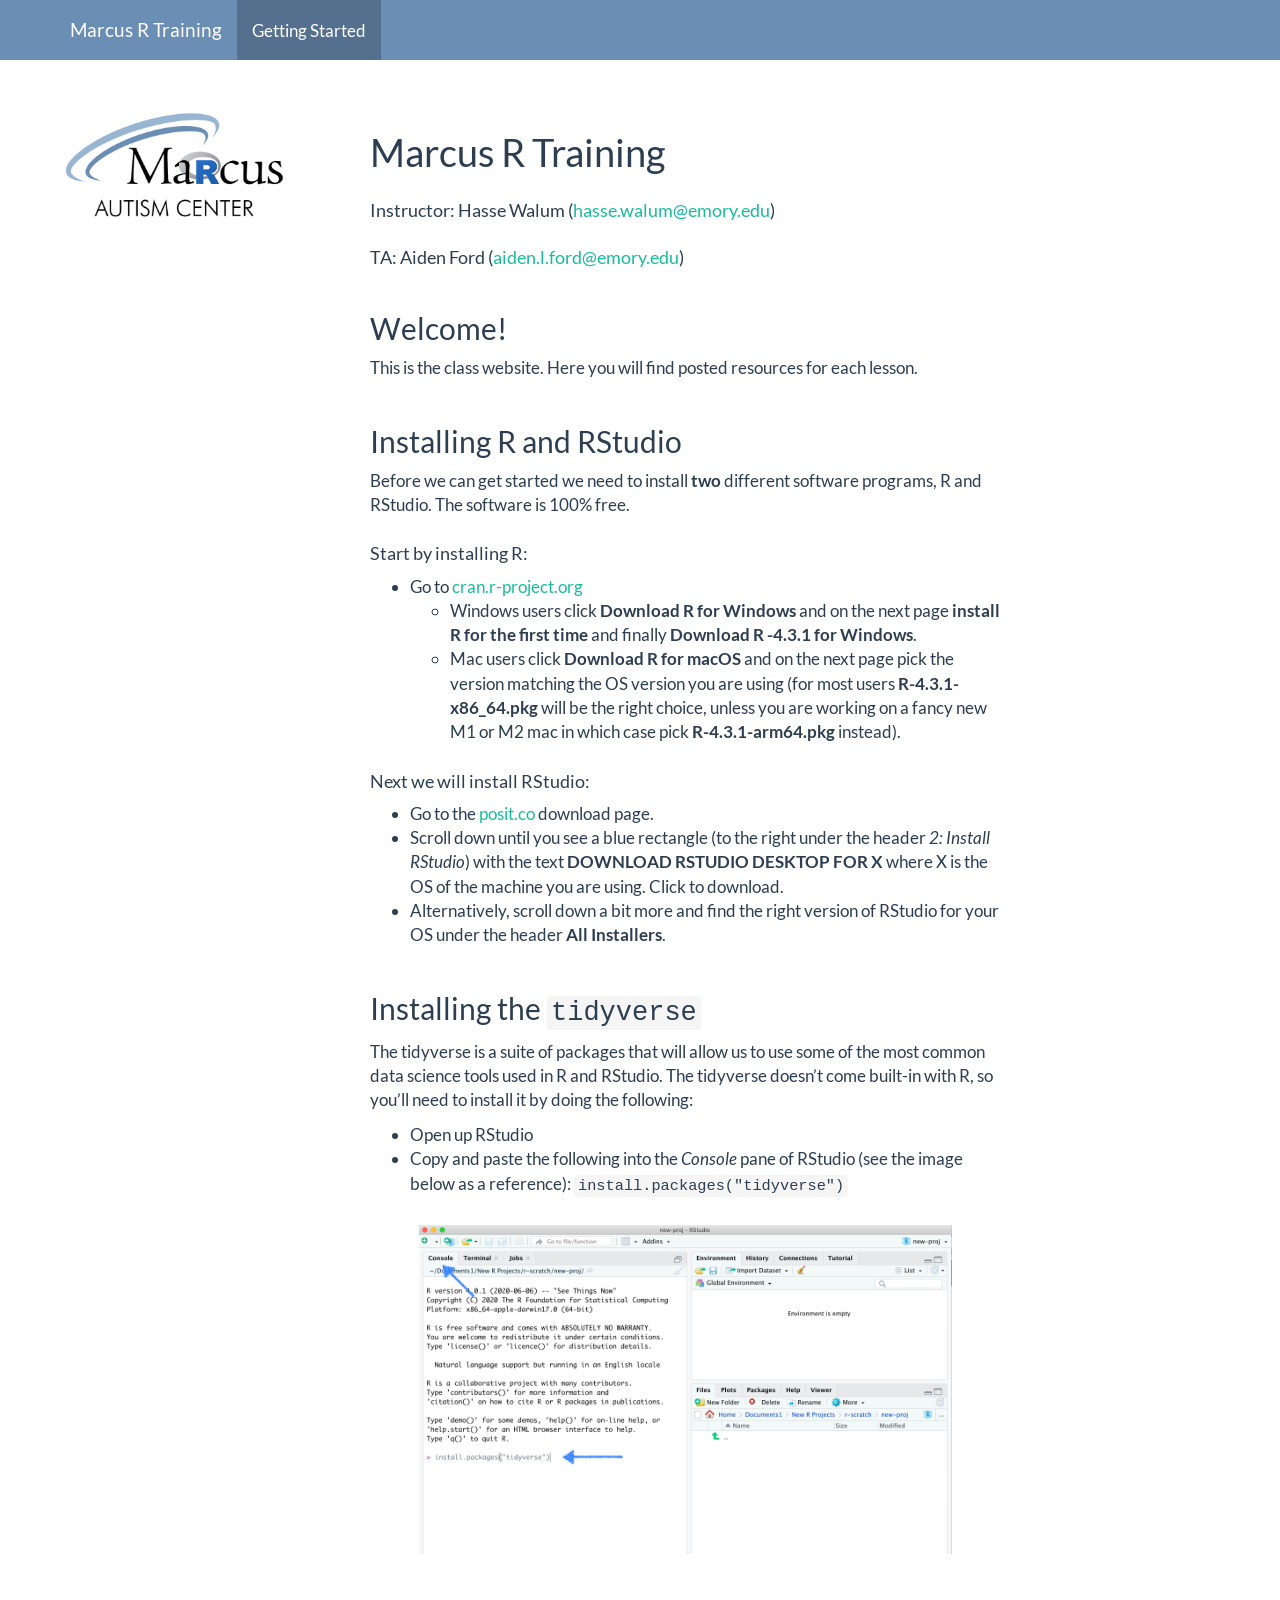
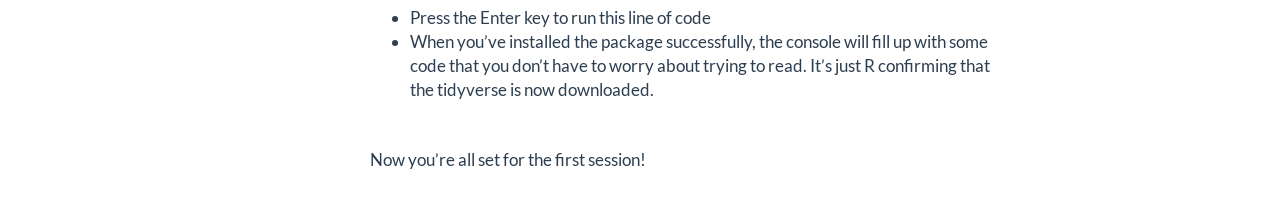
==== commit 3ab6942a: "Changes title" ====
--- a/docs/index.html
+++ b/docs/index.html
@@ -13,7 +13,7 @@
 <meta name="author" content="TA: Aiden Ford (aiden.l.ford@emory.edu)" />
 
 
-<title>Marcus R Coding Class</title>
+<title>Marcus R Training</title>
 
 <script src="site_libs/header-attrs-2.21/header-attrs.js"></script>
 <script src="site_libs/jquery-3.6.0/jquery-3.6.0.min.js"></script>
@@ -318,7 +318,7 @@
         <span class="icon-bar"></span>
         <span class="icon-bar"></span>
       </button>
-      <a class="navbar-brand" href="index.html">Marcus R Coding Class</a>
+      <a class="navbar-brand" href="index.html">Marcus R Training</a>
     </div>
     <div id="navbar" class="navbar-collapse collapse">
       <ul class="nav navbar-nav">
@@ -337,7 +337,7 @@
 
 
 
-<h1 class="title toc-ignore">Marcus R Coding Class</h1>
+<h1 class="title toc-ignore">Marcus R Training</h1>
 <h4 class="author">Instructor: Hasse Walum (<a
 href="mailto:hasse.walum@emory.edu"
 class="email">hasse.walum@emory.edu</a>)</h4>
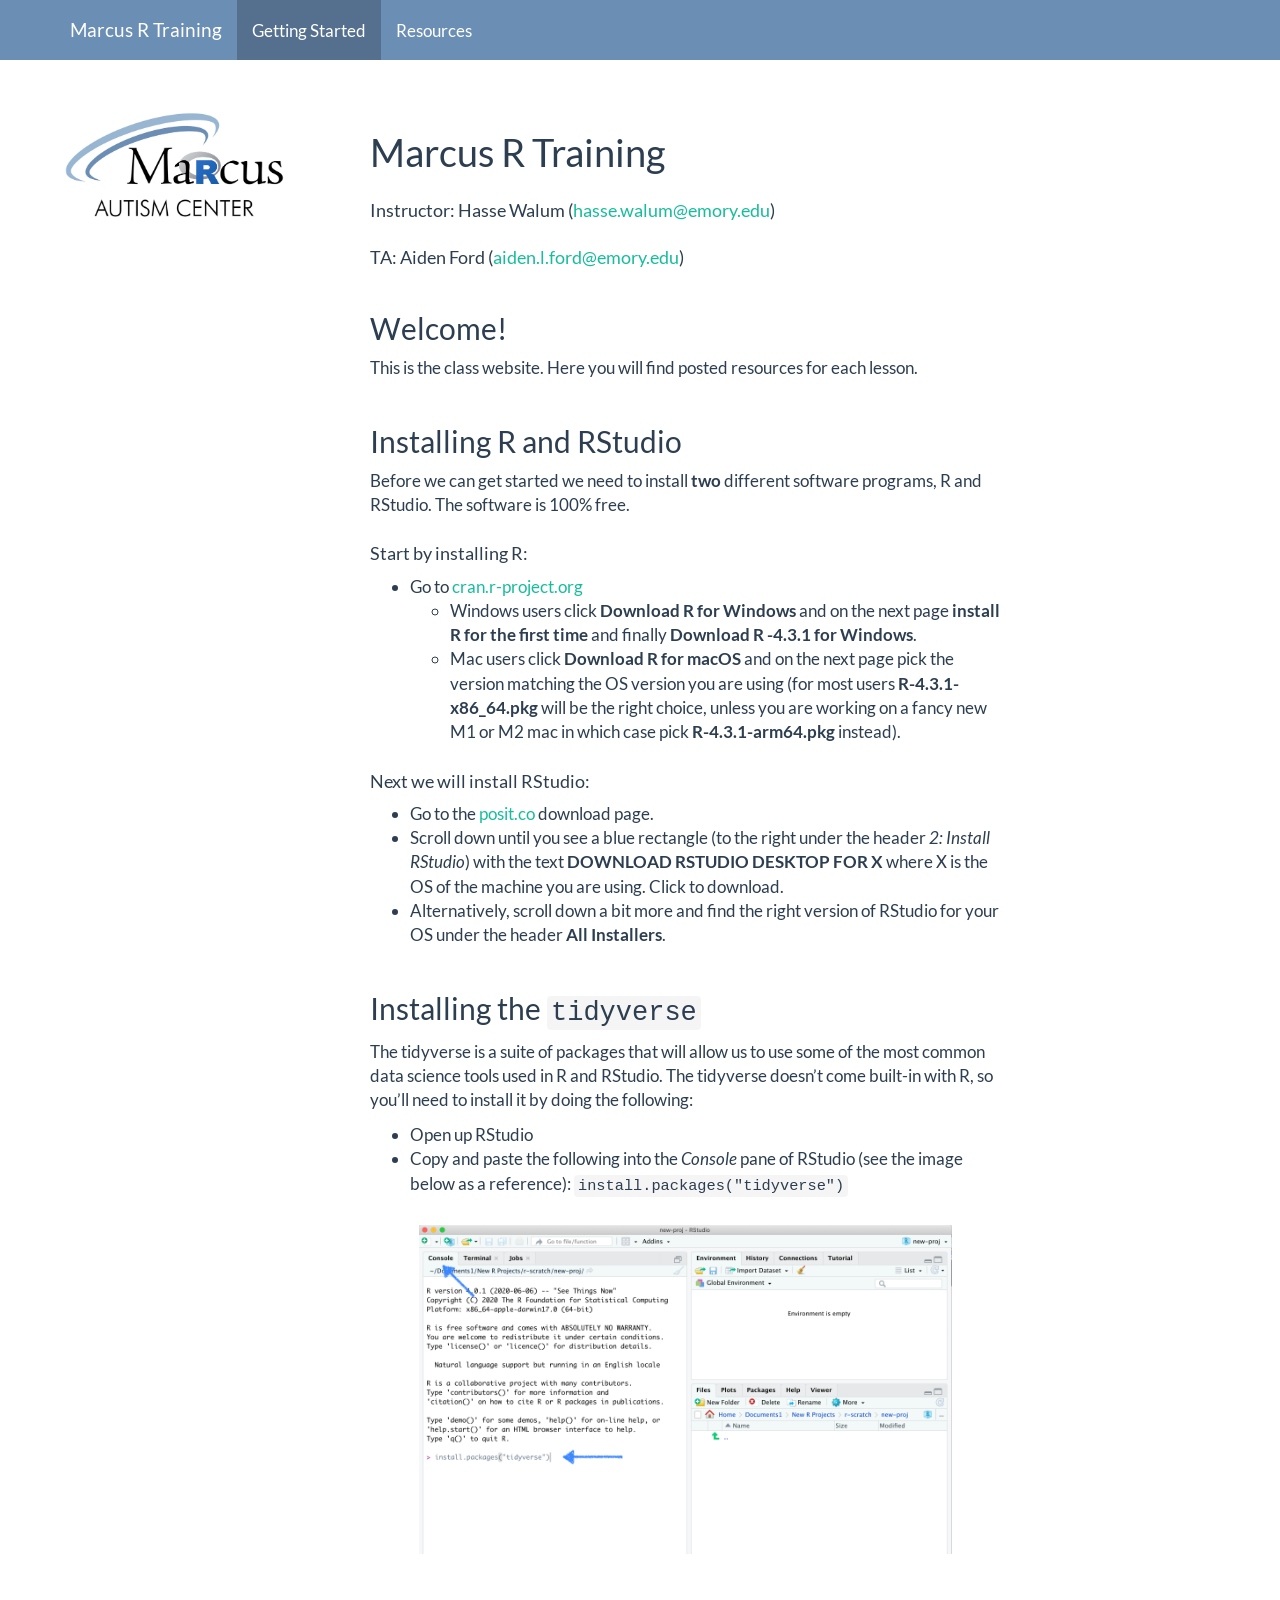
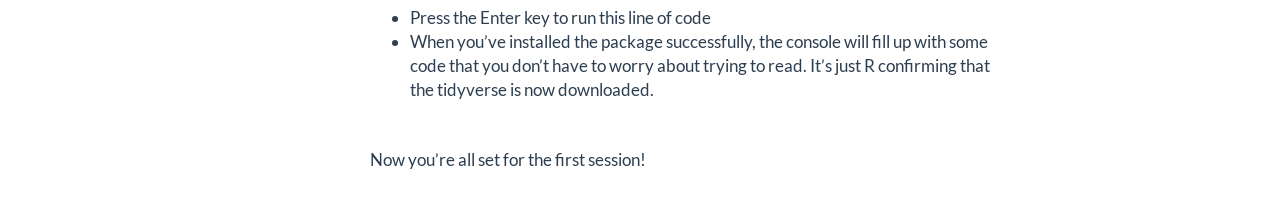
==== commit 3d85e825: "builds website" ====
--- a/docs/index.html
+++ b/docs/index.html
@@ -324,6 +324,9 @@
       <ul class="nav navbar-nav">
         <li>
   <a href="index.html">Getting Started</a>
+</li>
+<li>
+  <a href="resources.html">Resources</a>
 </li>
       </ul>
       <ul class="nav navbar-nav navbar-right">
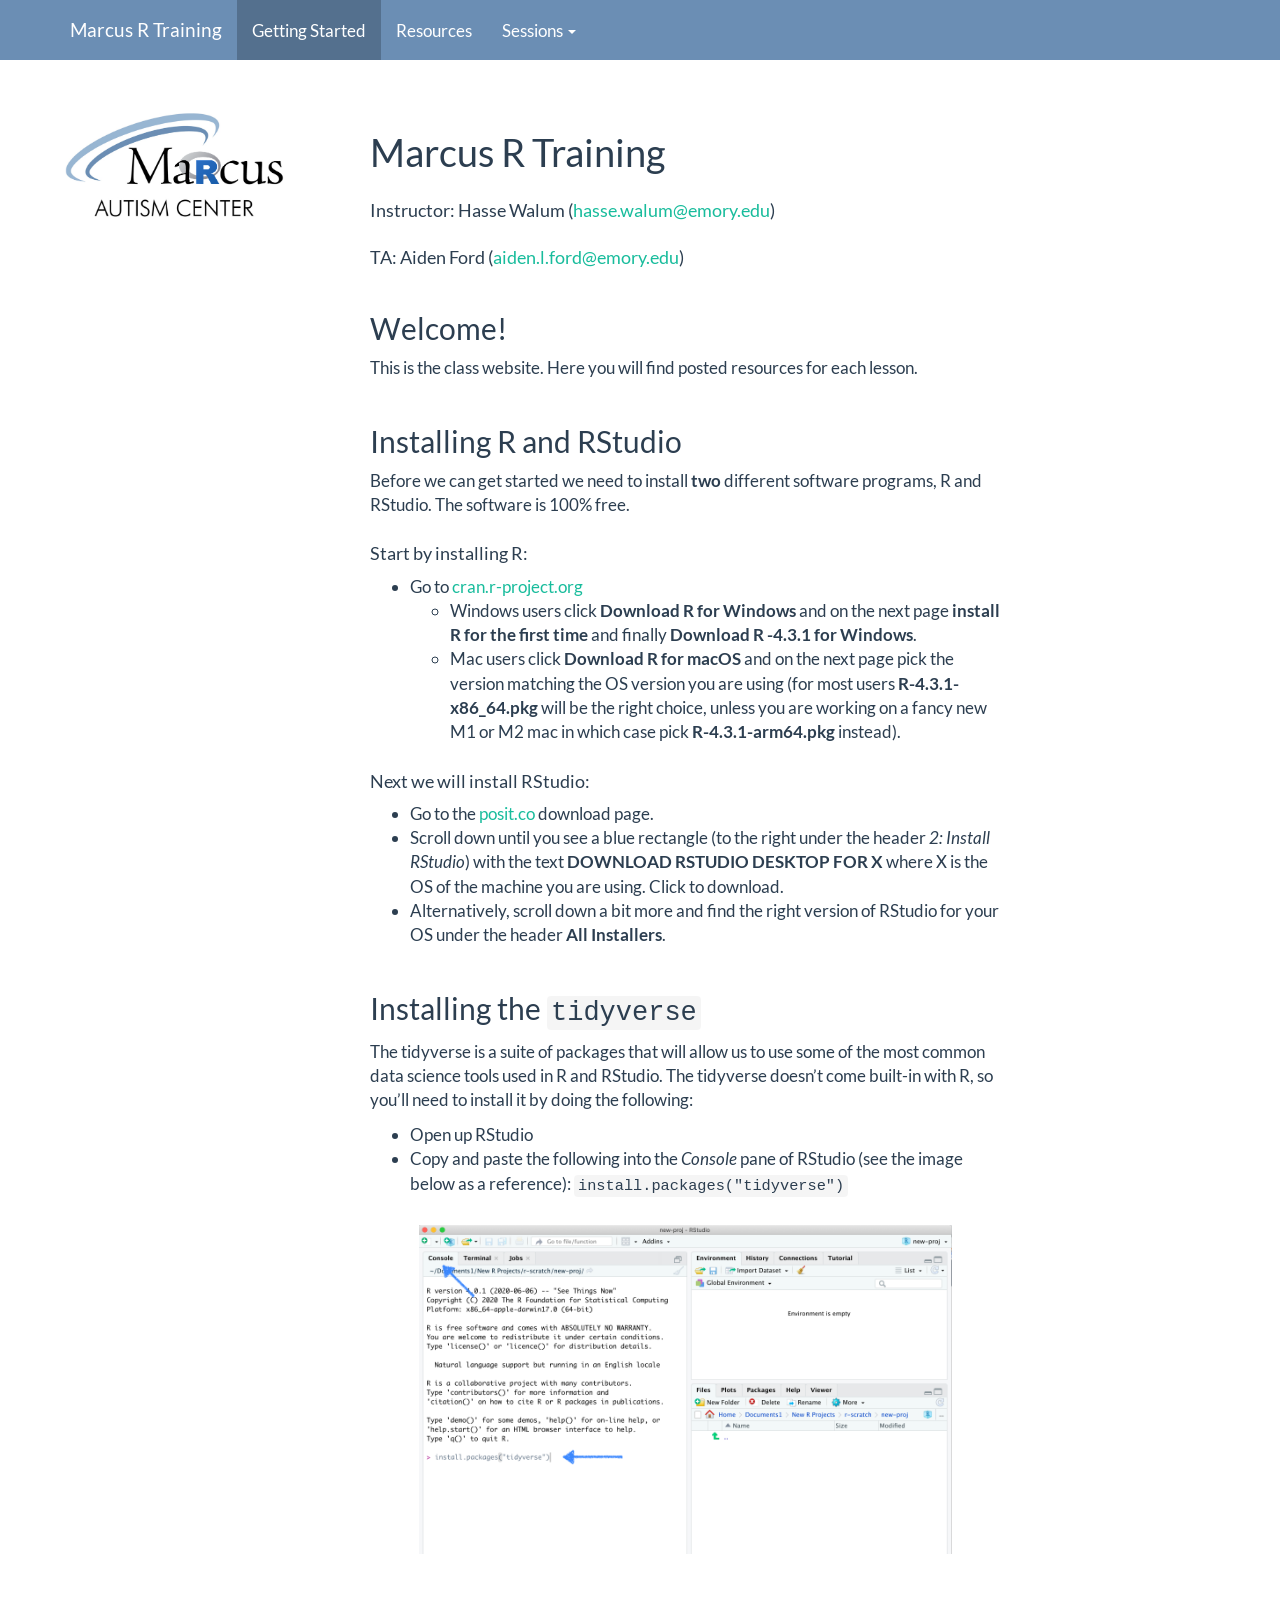
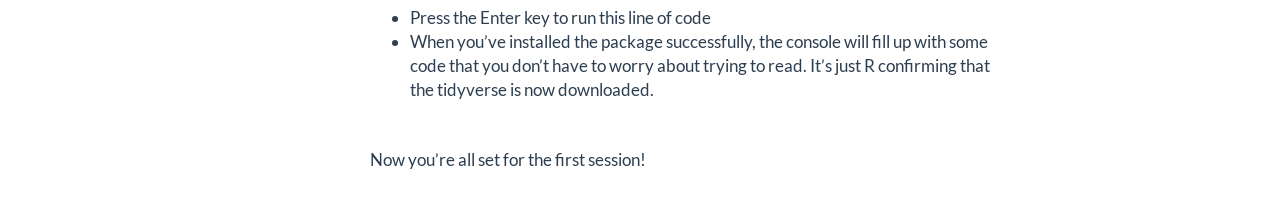
==== commit e28df3bb: "adds HW1" ====
--- a/docs/index.html
+++ b/docs/index.html
@@ -327,6 +327,18 @@
 </li>
 <li>
   <a href="resources.html">Resources</a>
+</li>
+<li class="dropdown">
+  <a href="#" class="dropdown-toggle" data-toggle="dropdown" role="button" data-bs-toggle="dropdown" aria-expanded="false">
+    Sessions
+     
+    <span class="caret"></span>
+  </a>
+  <ul class="dropdown-menu" role="menu">
+    <li>
+      <a href="01_session.html">Session 1</a>
+    </li>
+  </ul>
 </li>
       </ul>
       <ul class="nav navbar-nav navbar-right">
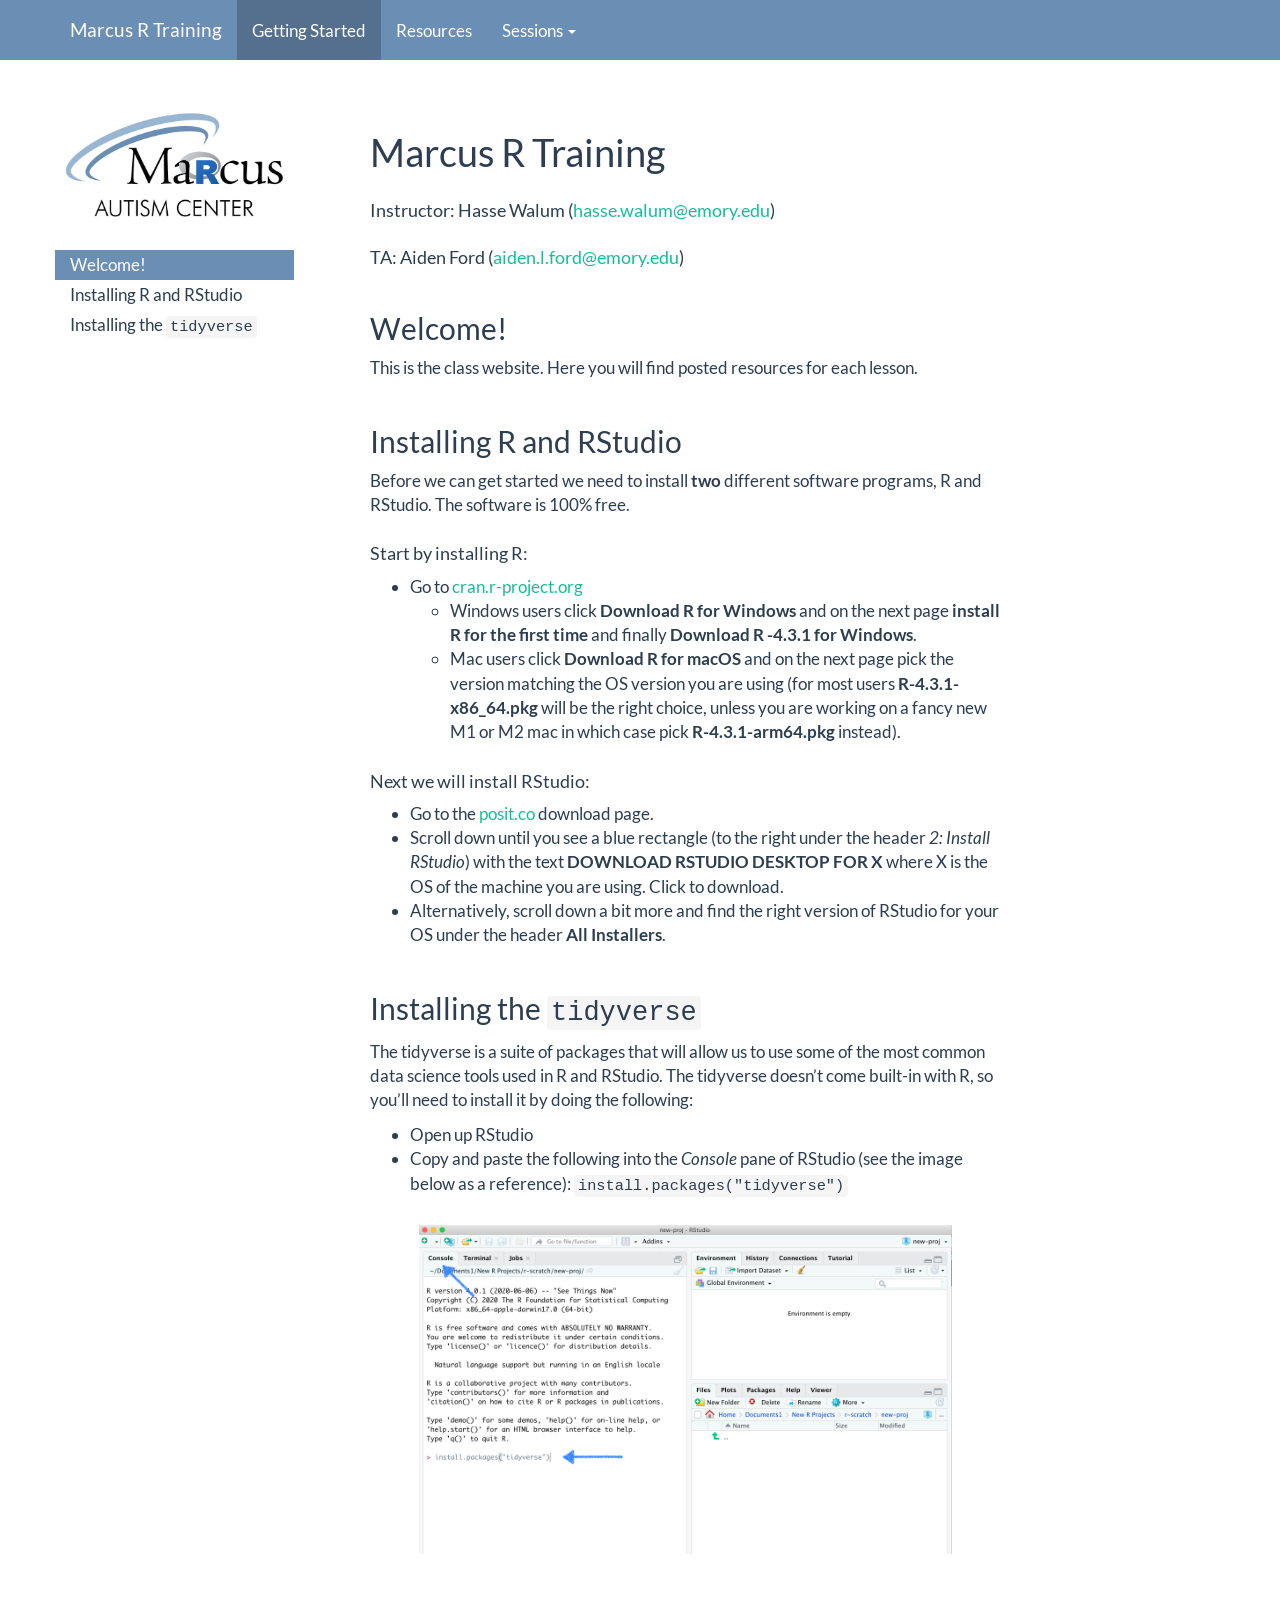
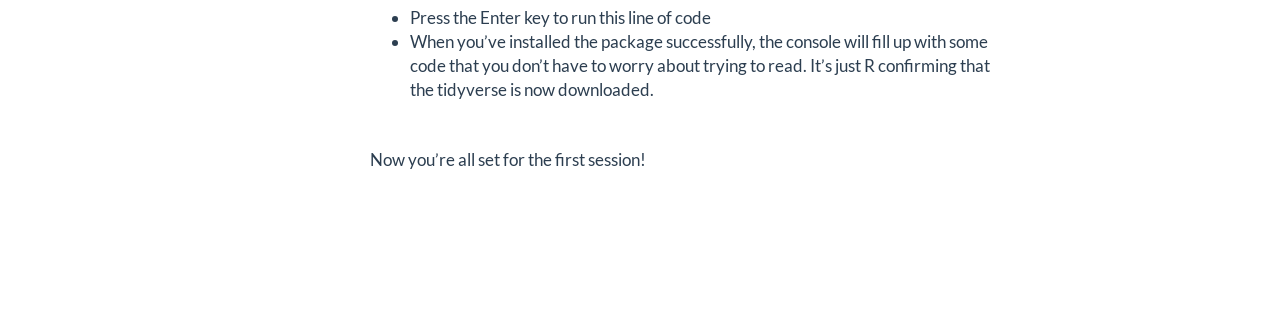
==== commit 61427eda: "Adds session 6" ====
--- a/docs/index.html
+++ b/docs/index.html
@@ -15,7 +15,7 @@
 
 <title>Marcus R Training</title>
 
-<script src="site_libs/header-attrs-2.21/header-attrs.js"></script>
+<script src="site_libs/header-attrs-2.24/header-attrs.js"></script>
 <script src="site_libs/jquery-3.6.0/jquery-3.6.0.min.js"></script>
 <meta name="viewport" content="width=device-width, initial-scale=1" />
 <link href="site_libs/bootstrap-3.3.5/css/flatly.min.css" rel="stylesheet" />
@@ -31,7 +31,7 @@
        h6 {font-size: 12px;}
        code {color: inherit; background-color: rgba(0, 0, 0, 0.04);}
        pre:not([class]) { background-color: white }</style>
-<script src="site_libs/jqueryui-1.11.4/jquery-ui.min.js"></script>
+<script src="site_libs/jqueryui-1.13.2/jquery-ui.min.js"></script>
 <link href="site_libs/tocify-1.9.1/jquery.tocify.css" rel="stylesheet" />
 <script src="site_libs/tocify-1.9.1/jquery.tocify.js"></script>
 <script src="site_libs/navigation-1.1/tabsets.js"></script>
@@ -338,6 +338,21 @@
     <li>
       <a href="01_session.html">Session 1</a>
     </li>
+    <li>
+      <a href="02_session.html">Session 2</a>
+    </li>
+    <li>
+      <a href="03_session.html">Session 3</a>
+    </li>
+    <li>
+      <a href="04_session.html">Session 4</a>
+    </li>
+    <li>
+      <a href="05_session.html">Session 5</a>
+    </li>
+    <li>
+      <a href="06_session.html">Session 6</a>
+    </li>
   </ul>
 </li>
       </ul>
